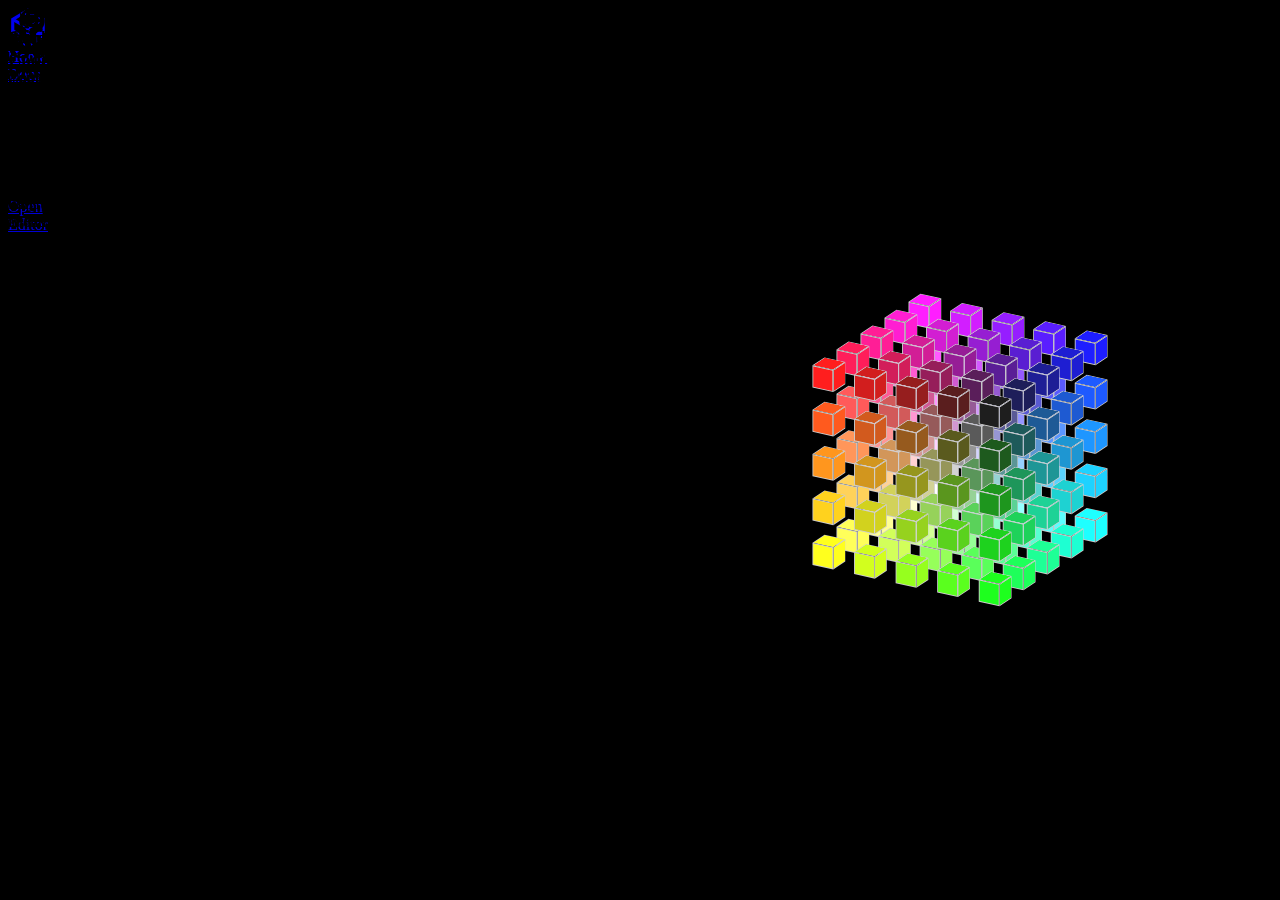
==== Compiler-master/index.html @ 3abfb5e3 "++" ====
<!DOCTYPE html>
<html lang="en">

<head>
    <meta charset="UTF-8">
    <meta name="viewport" content="width=device-width, initial-scale=1.0">
    <meta http-equiv="X-UA-Compatible" content="ie=edge">
    <title>Code Online</title>
    <link rel="stylesheet" href="css/style_hexagon.css">
    <link rel="stylesheet" href="/css/style_navbar.css">
    <link rel="stylesheet" href="/css/style_footer.css">
    <link rel="stylesheet" href="/css/style_data.css">
    <link rel="stylesheet" href="/css/style_article.css">
    <style>
        body {
            background-color: black;

        }
    </style>
</head>

<body>

        <div id="gatsby" class="navbar">
                <div style="outline: none" tabindex="-1" role="group" class="w-100">
                    <div>
                        <div class="Maxwidth_Container">
                            <div class="Maxwidth_InnerContainer">
                                <div class="Navigation_Container">
                                    <div class="Navigation_Left">
                                        <a href="/">
                                            <svg aria-label="CodeSandbox" role="presentation" x="0px" y="0px"
                                                class="Navigation_Logo mt-0 mr-4" width="40px" height="40px"
                                                viewBox="0 0 1024 1024" style="vertical-align:middle">
                                                <g id="Layer_1">
                                                    <polyline fill="currentColor"
                                                        points="719.001,851 719.001,639.848 902,533.802 902,745.267 719.001,851">
                                                    </polyline>
                                                    <polyline fill="currentColor"
                                                        points="302.082,643.438 122.167,539.135 122.167,747.741 302.082,852.573 302.082,643.438">
                                                    </polyline>
                                                    <polyline fill="currentColor"
                                                        points="511.982,275.795 694.939,169.633 512.06,63 328.436,169.987 511.982,275.795">
                                                    </polyline>
                                                </g>
                                                <g id="Layer_2">
                                                    <polyline fill="none" stroke="currentColor" stroke-width="80"
                                                        stroke-miterlimit="10" points="899,287.833 509,513 509,963"></polyline>
                                                    <line fill="none" stroke="currentColor" stroke-width="80"
                                                        stroke-miterlimit="10" x1="122.167" y1="289" x2="511.5" y2="513"></line>
                                                    <polygon fill="none" stroke="currentColor" stroke-width="80"
                                                        stroke-miterlimit="10"
                                                        points="121,739.083 510.917,963.042 901,738.333 901,288 511,62 121,289">
                                                    </polygon>
                                                </g>
                                            </svg>
                                        </a>
                                        <a class="Navigation_Item" href="/">Home</a>
                                        <a class="Navigation_Item px-4" href="/docs">Docs</a>
                                       
                                </div>
                                </div>
                            </div>
                        </div>
                    </div>
                </div>
                
            </div>

    <div class="Relative_screen" style="position: relative;">
        <div class="Fullscreen">
            <div class="Animation_Container">
                <div class="Title_Container">
                    <h1 class="Title_heading">
                        <div class="Title_Secondary">Code</div>
                        <div class="Title_Primary">Online</div>
                    </h1>
                    <h2 class="Sub_heading"> The online code editor for
                        <div class="slidingVertical">
                            <span>Java</span>
                            <span>Python</span>
                            <span>C++</span>
                            <span>C</span>
                            <span>Node.js</span>
                        </div>
                    </h2>
                    <div class="Rolling_Text" style="display: inline-block; position: relative;">
                        <div style="position:absolute; left:0px; opacity: 0.9; ">
                            <div class="Title_Buttons">
                                <a href="/editor" class="Editor_button" style="width:220px">Open Editor</a>
                            </div>
                        </div>
                    </div>
                </div>
            </div>
        </div>
    </div>


    <div class="assembly">
        <div class="rotor">
            <div class="cube">
                <div class="cube__face"></div>
                <div class="cube__face"></div>
                <div class="cube__face"></div>
                <div class="cube__face"></div>
                <div class="cube__face"></div>
                <div class="cube__face"></div>
            </div>
            <div class="cube">
                <div class="cube__face"></div>
                <div class="cube__face"></div>
                <div class="cube__face"></div>
                <div class="cube__face"></div>
                <div class="cube__face"></div>
                <div class="cube__face"></div>
            </div>
            <div class="cube">
                <div class="cube__face"></div>
                <div class="cube__face"></div>
                <div class="cube__face"></div>
                <div class="cube__face"></div>
                <div class="cube__face"></div>
                <div class="cube__face"></div>
            </div>
            <div class="cube">
                <div class="cube__face"></div>
                <div class="cube__face"></div>
                <div class="cube__face"></div>
                <div class="cube__face"></div>
                <div class="cube__face"></div>
                <div class="cube__face"></div>
            </div>
            <div class="cube">
                <div class="cube__face"></div>
                <div class="cube__face"></div>
                <div class="cube__face"></div>
                <div class="cube__face"></div>
                <div class="cube__face"></div>
                <div class="cube__face"></div>
            </div>
            <div class="cube">
                <div class="cube__face"></div>
                <div class="cube__face"></div>
                <div class="cube__face"></div>
                <div class="cube__face"></div>
                <div class="cube__face"></div>
                <div class="cube__face"></div>
            </div>
            <div class="cube">
                <div class="cube__face"></div>
                <div class="cube__face"></div>
                <div class="cube__face"></div>
                <div class="cube__face"></div>
                <div class="cube__face"></div>
                <div class="cube__face"></div>
            </div>
            <div class="cube">
                <div class="cube__face"></div>
                <div class="cube__face"></div>
                <div class="cube__face"></div>
                <div class="cube__face"></div>
                <div class="cube__face"></div>
                <div class="cube__face"></div>
            </div>
            <div class="cube">
                <div class="cube__face"></div>
                <div class="cube__face"></div>
                <div class="cube__face"></div>
                <div class="cube__face"></div>
                <div class="cube__face"></div>
                <div class="cube__face"></div>
            </div>
            <div class="cube">
                <div class="cube__face"></div>
                <div class="cube__face"></div>
                <div class="cube__face"></div>
                <div class="cube__face"></div>
                <div class="cube__face"></div>
                <div class="cube__face"></div>
            </div>
            <div class="cube">
                <div class="cube__face"></div>
                <div class="cube__face"></div>
                <div class="cube__face"></div>
                <div class="cube__face"></div>
                <div class="cube__face"></div>
                <div class="cube__face"></div>
            </div>
            <div class="cube">
                <div class="cube__face"></div>
                <div class="cube__face"></div>
                <div class="cube__face"></div>
                <div class="cube__face"></div>
                <div class="cube__face"></div>
                <div class="cube__face"></div>
            </div>
            <div class="cube">
                <div class="cube__face"></div>
                <div class="cube__face"></div>
                <div class="cube__face"></div>
                <div class="cube__face"></div>
                <div class="cube__face"></div>
                <div class="cube__face"></div>
            </div>
            <div class="cube">
                <div class="cube__face"></div>
                <div class="cube__face"></div>
                <div class="cube__face"></div>
                <div class="cube__face"></div>
                <div class="cube__face"></div>
                <div class="cube__face"></div>
            </div>
            <div class="cube">
                <div class="cube__face"></div>
                <div class="cube__face"></div>
                <div class="cube__face"></div>
                <div class="cube__face"></div>
                <div class="cube__face"></div>
                <div class="cube__face"></div>
            </div>
            <div class="cube">
                <div class="cube__face"></div>
                <div class="cube__face"></div>
                <div class="cube__face"></div>
                <div class="cube__face"></div>
                <div class="cube__face"></div>
                <div class="cube__face"></div>
            </div>
            <div class="cube">
                <div class="cube__face"></div>
                <div class="cube__face"></div>
                <div class="cube__face"></div>
                <div class="cube__face"></div>
                <div class="cube__face"></div>
                <div class="cube__face"></div>
            </div>
            <div class="cube">
                <div class="cube__face"></div>
                <div class="cube__face"></div>
                <div class="cube__face"></div>
                <div class="cube__face"></div>
                <div class="cube__face"></div>
                <div class="cube__face"></div>
            </div>
            <div class="cube">
                <div class="cube__face"></div>
                <div class="cube__face"></div>
                <div class="cube__face"></div>
                <div class="cube__face"></div>
                <div class="cube__face"></div>
                <div class="cube__face"></div>
            </div>
            <div class="cube">
                <div class="cube__face"></div>
                <div class="cube__face"></div>
                <div class="cube__face"></div>
                <div class="cube__face"></div>
                <div class="cube__face"></div>
                <div class="cube__face"></div>
            </div>
            <div class="cube">
                <div class="cube__face"></div>
                <div class="cube__face"></div>
                <div class="cube__face"></div>
                <div class="cube__face"></div>
                <div class="cube__face"></div>
                <div class="cube__face"></div>
            </div>
            <div class="cube">
                <div class="cube__face"></div>
                <div class="cube__face"></div>
                <div class="cube__face"></div>
                <div class="cube__face"></div>
                <div class="cube__face"></div>
                <div class="cube__face"></div>
            </div>
            <div class="cube">
                <div class="cube__face"></div>
                <div class="cube__face"></div>
                <div class="cube__face"></div>
                <div class="cube__face"></div>
                <div class="cube__face"></div>
                <div class="cube__face"></div>
            </div>
            <div class="cube">
                <div class="cube__face"></div>
                <div class="cube__face"></div>
                <div class="cube__face"></div>
                <div class="cube__face"></div>
                <div class="cube__face"></div>
                <div class="cube__face"></div>
            </div>
            <div class="cube">
                <div class="cube__face"></div>
                <div class="cube__face"></div>
                <div class="cube__face"></div>
                <div class="cube__face"></div>
                <div class="cube__face"></div>
                <div class="cube__face"></div>
            </div>
            <div class="cube">
                <div class="cube__face"></div>
                <div class="cube__face"></div>
                <div class="cube__face"></div>
                <div class="cube__face"></div>
                <div class="cube__face"></div>
                <div class="cube__face"></div>
            </div>
            <div class="cube">
                <div class="cube__face"></div>
                <div class="cube__face"></div>
                <div class="cube__face"></div>
                <div class="cube__face"></div>
                <div class="cube__face"></div>
                <div class="cube__face"></div>
            </div>
            <div class="cube">
                <div class="cube__face"></div>
                <div class="cube__face"></div>
                <div class="cube__face"></div>
                <div class="cube__face"></div>
                <div class="cube__face"></div>
                <div class="cube__face"></div>
            </div>
            <div class="cube">
                <div class="cube__face"></div>
                <div class="cube__face"></div>
                <div class="cube__face"></div>
                <div class="cube__face"></div>
                <div class="cube__face"></div>
                <div class="cube__face"></div>
            </div>
            <div class="cube">
                <div class="cube__face"></div>
                <div class="cube__face"></div>
                <div class="cube__face"></div>
                <div class="cube__face"></div>
                <div class="cube__face"></div>
                <div class="cube__face"></div>
            </div>
            <div class="cube">
                <div class="cube__face"></div>
                <div class="cube__face"></div>
                <div class="cube__face"></div>
                <div class="cube__face"></div>
                <div class="cube__face"></div>
                <div class="cube__face"></div>
            </div>
            <div class="cube">
                <div class="cube__face"></div>
                <div class="cube__face"></div>
                <div class="cube__face"></div>
                <div class="cube__face"></div>
                <div class="cube__face"></div>
                <div class="cube__face"></div>
            </div>
            <div class="cube">
                <div class="cube__face"></div>
                <div class="cube__face"></div>
                <div class="cube__face"></div>
                <div class="cube__face"></div>
                <div class="cube__face"></div>
                <div class="cube__face"></div>
            </div>
            <div class="cube">
                <div class="cube__face"></div>
                <div class="cube__face"></div>
                <div class="cube__face"></div>
                <div class="cube__face"></div>
                <div class="cube__face"></div>
                <div class="cube__face"></div>
            </div>
            <div class="cube">
                <div class="cube__face"></div>
                <div class="cube__face"></div>
                <div class="cube__face"></div>
                <div class="cube__face"></div>
                <div class="cube__face"></div>
                <div class="cube__face"></div>
            </div>
            <div class="cube">
                <div class="cube__face"></div>
                <div class="cube__face"></div>
                <div class="cube__face"></div>
                <div class="cube__face"></div>
                <div class="cube__face"></div>
                <div class="cube__face"></div>
            </div>
            <div class="cube">
                <div class="cube__face"></div>
                <div class="cube__face"></div>
                <div class="cube__face"></div>
                <div class="cube__face"></div>
                <div class="cube__face"></div>
                <div class="cube__face"></div>
            </div>
            <div class="cube">
                <div class="cube__face"></div>
                <div class="cube__face"></div>
                <div class="cube__face"></div>
                <div class="cube__face"></div>
                <div class="cube__face"></div>
                <div class="cube__face"></div>
            </div>
            <div class="cube">
                <div class="cube__face"></div>
                <div class="cube__face"></div>
                <div class="cube__face"></div>
                <div class="cube__face"></div>
                <div class="cube__face"></div>
                <div class="cube__face"></div>
            </div>
            <div class="cube">
                <div class="cube__face"></div>
                <div class="cube__face"></div>
                <div class="cube__face"></div>
                <div class="cube__face"></div>
                <div class="cube__face"></div>
                <div class="cube__face"></div>
            </div>
            <div class="cube">
                <div class="cube__face"></div>
                <div class="cube__face"></div>
                <div class="cube__face"></div>
                <div class="cube__face"></div>
                <div class="cube__face"></div>
                <div class="cube__face"></div>
            </div>
            <div class="cube">
                <div class="cube__face"></div>
                <div class="cube__face"></div>
                <div class="cube__face"></div>
                <div class="cube__face"></div>
                <div class="cube__face"></div>
                <div class="cube__face"></div>
            </div>
            <div class="cube">
                <div class="cube__face"></div>
                <div class="cube__face"></div>
                <div class="cube__face"></div>
                <div class="cube__face"></div>
                <div class="cube__face"></div>
                <div class="cube__face"></div>
            </div>
            <div class="cube">
                <div class="cube__face"></div>
                <div class="cube__face"></div>
                <div class="cube__face"></div>
                <div class="cube__face"></div>
                <div class="cube__face"></div>
                <div class="cube__face"></div>
            </div>
            <div class="cube">
                <div class="cube__face"></div>
                <div class="cube__face"></div>
                <div class="cube__face"></div>
                <div class="cube__face"></div>
                <div class="cube__face"></div>
                <div class="cube__face"></div>
            </div>
            <div class="cube">
                <div class="cube__face"></div>
                <div class="cube__face"></div>
                <div class="cube__face"></div>
                <div class="cube__face"></div>
                <div class="cube__face"></div>
                <div class="cube__face"></div>
            </div>
            <div class="cube">
                <div class="cube__face"></div>
                <div class="cube__face"></div>
                <div class="cube__face"></div>
                <div class="cube__face"></div>
                <div class="cube__face"></div>
                <div class="cube__face"></div>
            </div>
            <div class="cube">
                <div class="cube__face"></div>
                <div class="cube__face"></div>
                <div class="cube__face"></div>
                <div class="cube__face"></div>
                <div class="cube__face"></div>
                <div class="cube__face"></div>
            </div>
            <div class="cube">
                <div class="cube__face"></div>
                <div class="cube__face"></div>
                <div class="cube__face"></div>
                <div class="cube__face"></div>
                <div class="cube__face"></div>
                <div class="cube__face"></div>
            </div>
            <div class="cube">
                <div class="cube__face"></div>
                <div class="cube__face"></div>
                <div class="cube__face"></div>
                <div class="cube__face"></div>
                <div class="cube__face"></div>
                <div class="cube__face"></div>
            </div>
            <div class="cube">
                <div class="cube__face"></div>
                <div class="cube__face"></div>
                <div class="cube__face"></div>
                <div class="cube__face"></div>
                <div class="cube__face"></div>
                <div class="cube__face"></div>
            </div>
            <div class="cube">
                <div class="cube__face"></div>
                <div class="cube__face"></div>
                <div class="cube__face"></div>
                <div class="cube__face"></div>
                <div class="cube__face"></div>
                <div class="cube__face"></div>
            </div>
            <div class="cube">
                <div class="cube__face"></div>
                <div class="cube__face"></div>
                <div class="cube__face"></div>
                <div class="cube__face"></div>
                <div class="cube__face"></div>
                <div class="cube__face"></div>
            </div>
            <div class="cube">
                <div class="cube__face"></div>
                <div class="cube__face"></div>
                <div class="cube__face"></div>
                <div class="cube__face"></div>
                <div class="cube__face"></div>
                <div class="cube__face"></div>
            </div>
            <div class="cube">
                <div class="cube__face"></div>
                <div class="cube__face"></div>
                <div class="cube__face"></div>
                <div class="cube__face"></div>
                <div class="cube__face"></div>
                <div class="cube__face"></div>
            </div>
            <div class="cube">
                <div class="cube__face"></div>
                <div class="cube__face"></div>
                <div class="cube__face"></div>
                <div class="cube__face"></div>
                <div class="cube__face"></div>
                <div class="cube__face"></div>
            </div>
            <div class="cube">
                <div class="cube__face"></div>
                <div class="cube__face"></div>
                <div class="cube__face"></div>
                <div class="cube__face"></div>
                <div class="cube__face"></div>
                <div class="cube__face"></div>
            </div>
            <div class="cube">
                <div class="cube__face"></div>
                <div class="cube__face"></div>
                <div class="cube__face"></div>
                <div class="cube__face"></div>
                <div class="cube__face"></div>
                <div class="cube__face"></div>
            </div>
            <div class="cube">
                <div class="cube__face"></div>
                <div class="cube__face"></div>
                <div class="cube__face"></div>
                <div class="cube__face"></div>
                <div class="cube__face"></div>
                <div class="cube__face"></div>
            </div>
            <div class="cube">
                <div class="cube__face"></div>
                <div class="cube__face"></div>
                <div class="cube__face"></div>
                <div class="cube__face"></div>
                <div class="cube__face"></div>
                <div class="cube__face"></div>
            </div>
            <div class="cube">
                <div class="cube__face"></div>
                <div class="cube__face"></div>
                <div class="cube__face"></div>
                <div class="cube__face"></div>
                <div class="cube__face"></div>
                <div class="cube__face"></div>
            </div>
            <div class="cube">
                <div class="cube__face"></div>
                <div class="cube__face"></div>
                <div class="cube__face"></div>
                <div class="cube__face"></div>
                <div class="cube__face"></div>
                <div class="cube__face"></div>
            </div>
            <div class="cube">
                <div class="cube__face"></div>
                <div class="cube__face"></div>
                <div class="cube__face"></div>
                <div class="cube__face"></div>
                <div class="cube__face"></div>
                <div class="cube__face"></div>
            </div>
            <div class="cube">
                <div class="cube__face"></div>
                <div class="cube__face"></div>
                <div class="cube__face"></div>
                <div class="cube__face"></div>
                <div class="cube__face"></div>
                <div class="cube__face"></div>
            </div>
            <div class="cube">
                <div class="cube__face"></div>
                <div class="cube__face"></div>
                <div class="cube__face"></div>
                <div class="cube__face"></div>
                <div class="cube__face"></div>
                <div class="cube__face"></div>
            </div>
            <div class="cube">
                <div class="cube__face"></div>
                <div class="cube__face"></div>
                <div class="cube__face"></div>
                <div class="cube__face"></div>
                <div class="cube__face"></div>
                <div class="cube__face"></div>
            </div>
            <div class="cube">
                <div class="cube__face"></div>
                <div class="cube__face"></div>
                <div class="cube__face"></div>
                <div class="cube__face"></div>
                <div class="cube__face"></div>
                <div class="cube__face"></div>
            </div>
            <div class="cube">
                <div class="cube__face"></div>
                <div class="cube__face"></div>
                <div class="cube__face"></div>
                <div class="cube__face"></div>
                <div class="cube__face"></div>
                <div class="cube__face"></div>
            </div>
            <div class="cube">
                <div class="cube__face"></div>
                <div class="cube__face"></div>
                <div class="cube__face"></div>
                <div class="cube__face"></div>
                <div class="cube__face"></div>
                <div class="cube__face"></div>
            </div>
            <div class="cube">
                <div class="cube__face"></div>
                <div class="cube__face"></div>
                <div class="cube__face"></div>
                <div class="cube__face"></div>
                <div class="cube__face"></div>
                <div class="cube__face"></div>
            </div>
            <div class="cube">
                <div class="cube__face"></div>
                <div class="cube__face"></div>
                <div class="cube__face"></div>
                <div class="cube__face"></div>
                <div class="cube__face"></div>
                <div class="cube__face"></div>
            </div>
            <div class="cube">
                <div class="cube__face"></div>
                <div class="cube__face"></div>
                <div class="cube__face"></div>
                <div class="cube__face"></div>
                <div class="cube__face"></div>
                <div class="cube__face"></div>
            </div>
            <div class="cube">
                <div class="cube__face"></div>
                <div class="cube__face"></div>
                <div class="cube__face"></div>
                <div class="cube__face"></div>
                <div class="cube__face"></div>
                <div class="cube__face"></div>
            </div>
            <div class="cube">
                <div class="cube__face"></div>
                <div class="cube__face"></div>
                <div class="cube__face"></div>
                <div class="cube__face"></div>
                <div class="cube__face"></div>
                <div class="cube__face"></div>
            </div>
            <div class="cube">
                <div class="cube__face"></div>
                <div class="cube__face"></div>
                <div class="cube__face"></div>
                <div class="cube__face"></div>
                <div class="cube__face"></div>
                <div class="cube__face"></div>
            </div>
            <div class="cube">
                <div class="cube__face"></div>
                <div class="cube__face"></div>
                <div class="cube__face"></div>
                <div class="cube__face"></div>
                <div class="cube__face"></div>
                <div class="cube__face"></div>
            </div>
            <div class="cube">
                <div class="cube__face"></div>
                <div class="cube__face"></div>
                <div class="cube__face"></div>
                <div class="cube__face"></div>
                <div class="cube__face"></div>
                <div class="cube__face"></div>
            </div>
            <div class="cube">
                <div class="cube__face"></div>
                <div class="cube__face"></div>
                <div class="cube__face"></div>
                <div class="cube__face"></div>
                <div class="cube__face"></div>
                <div class="cube__face"></div>
            </div>
            <div class="cube">
                <div class="cube__face"></div>
                <div class="cube__face"></div>
                <div class="cube__face"></div>
                <div class="cube__face"></div>
                <div class="cube__face"></div>
                <div class="cube__face"></div>
            </div>
            <div class="cube">
                <div class="cube__face"></div>
                <div class="cube__face"></div>
                <div class="cube__face"></div>
                <div class="cube__face"></div>
                <div class="cube__face"></div>
                <div class="cube__face"></div>
            </div>
            <div class="cube">
                <div class="cube__face"></div>
                <div class="cube__face"></div>
                <div class="cube__face"></div>
                <div class="cube__face"></div>
                <div class="cube__face"></div>
                <div class="cube__face"></div>
            </div>
            <div class="cube">
                <div class="cube__face"></div>
                <div class="cube__face"></div>
                <div class="cube__face"></div>
                <div class="cube__face"></div>
                <div class="cube__face"></div>
                <div class="cube__face"></div>
            </div>
            <div class="cube">
                <div class="cube__face"></div>
                <div class="cube__face"></div>
                <div class="cube__face"></div>
                <div class="cube__face"></div>
                <div class="cube__face"></div>
                <div class="cube__face"></div>
            </div>
            <div class="cube">
                <div class="cube__face"></div>
                <div class="cube__face"></div>
                <div class="cube__face"></div>
                <div class="cube__face"></div>
                <div class="cube__face"></div>
                <div class="cube__face"></div>
            </div>
            <div class="cube">
                <div class="cube__face"></div>
                <div class="cube__face"></div>
                <div class="cube__face"></div>
                <div class="cube__face"></div>
                <div class="cube__face"></div>
                <div class="cube__face"></div>
            </div>
            <div class="cube">
                <div class="cube__face"></div>
                <div class="cube__face"></div>
                <div class="cube__face"></div>
                <div class="cube__face"></div>
                <div class="cube__face"></div>
                <div class="cube__face"></div>
            </div>
            <div class="cube">
                <div class="cube__face"></div>
                <div class="cube__face"></div>
                <div class="cube__face"></div>
                <div class="cube__face"></div>
                <div class="cube__face"></div>
                <div class="cube__face"></div>
            </div>
            <div class="cube">
                <div class="cube__face"></div>
                <div class="cube__face"></div>
                <div class="cube__face"></div>
                <div class="cube__face"></div>
                <div class="cube__face"></div>
                <div class="cube__face"></div>
            </div>
            <div class="cube">
                <div class="cube__face"></div>
                <div class="cube__face"></div>
                <div class="cube__face"></div>
                <div class="cube__face"></div>
                <div class="cube__face"></div>
                <div class="cube__face"></div>
            </div>
            <div class="cube">
                <div class="cube__face"></div>
                <div class="cube__face"></div>
                <div class="cube__face"></div>
                <div class="cube__face"></div>
                <div class="cube__face"></div>
                <div class="cube__face"></div>
            </div>
            <div class="cube">
                <div class="cube__face"></div>
                <div class="cube__face"></div>
                <div class="cube__face"></div>
                <div class="cube__face"></div>
                <div class="cube__face"></div>
                <div class="cube__face"></div>
            </div>
            <div class="cube">
                <div class="cube__face"></div>
                <div class="cube__face"></div>
                <div class="cube__face"></div>
                <div class="cube__face"></div>
                <div class="cube__face"></div>
                <div class="cube__face"></div>
            </div>
            <div class="cube">
                <div class="cube__face"></div>
                <div class="cube__face"></div>
                <div class="cube__face"></div>
                <div class="cube__face"></div>
                <div class="cube__face"></div>
                <div class="cube__face"></div>
            </div>
            <div class="cube">
                <div class="cube__face"></div>
                <div class="cube__face"></div>
                <div class="cube__face"></div>
                <div class="cube__face"></div>
                <div class="cube__face"></div>
                <div class="cube__face"></div>
            </div>
            <div class="cube">
                <div class="cube__face"></div>
                <div class="cube__face"></div>
                <div class="cube__face"></div>
                <div class="cube__face"></div>
                <div class="cube__face"></div>
                <div class="cube__face"></div>
            </div>
            <div class="cube">
                <div class="cube__face"></div>
                <div class="cube__face"></div>
                <div class="cube__face"></div>
                <div class="cube__face"></div>
                <div class="cube__face"></div>
                <div class="cube__face"></div>
            </div>
            <div class="cube">
                <div class="cube__face"></div>
                <div class="cube__face"></div>
                <div class="cube__face"></div>
                <div class="cube__face"></div>
                <div class="cube__face"></div>
                <div class="cube__face"></div>
            </div>
            <div class="cube">
                <div class="cube__face"></div>
                <div class="cube__face"></div>
                <div class="cube__face"></div>
                <div class="cube__face"></div>
                <div class="cube__face"></div>
                <div class="cube__face"></div>
            </div>
            <div class="cube">
                <div class="cube__face"></div>
                <div class="cube__face"></div>
                <div class="cube__face"></div>
                <div class="cube__face"></div>
                <div class="cube__face"></div>
                <div class="cube__face"></div>
            </div>
            <div class="cube">
                <div class="cube__face"></div>
                <div class="cube__face"></div>
                <div class="cube__face"></div>
                <div class="cube__face"></div>
                <div class="cube__face"></div>
                <div class="cube__face"></div>
            </div>
            <div class="cube">
                <div class="cube__face"></div>
                <div class="cube__face"></div>
                <div class="cube__face"></div>
                <div class="cube__face"></div>
                <div class="cube__face"></div>
                <div class="cube__face"></div>
            </div>
            <div class="cube">
                <div class="cube__face"></div>
                <div class="cube__face"></div>
                <div class="cube__face"></div>
                <div class="cube__face"></div>
                <div class="cube__face"></div>
                <div class="cube__face"></div>
            </div>
            <div class="cube">
                <div class="cube__face"></div>
                <div class="cube__face"></div>
                <div class="cube__face"></div>
                <div class="cube__face"></div>
                <div class="cube__face"></div>
                <div class="cube__face"></div>
            </div>
            <div class="cube">
                <div class="cube__face"></div>
                <div class="cube__face"></div>
                <div class="cube__face"></div>
                <div class="cube__face"></div>
                <div class="cube__face"></div>
                <div class="cube__face"></div>
            </div>
            <div class="cube">
                <div class="cube__face"></div>
                <div class="cube__face"></div>
                <div class="cube__face"></div>
                <div class="cube__face"></div>
                <div class="cube__face"></div>
                <div class="cube__face"></div>
            </div>
            <div class="cube">
                <div class="cube__face"></div>
                <div class="cube__face"></div>
                <div class="cube__face"></div>
                <div class="cube__face"></div>
                <div class="cube__face"></div>
                <div class="cube__face"></div>
            </div>
            <div class="cube">
                <div class="cube__face"></div>
                <div class="cube__face"></div>
                <div class="cube__face"></div>
                <div class="cube__face"></div>
                <div class="cube__face"></div>
                <div class="cube__face"></div>
            </div>
            <div class="cube">
                <div class="cube__face"></div>
                <div class="cube__face"></div>
                <div class="cube__face"></div>
                <div class="cube__face"></div>
                <div class="cube__face"></div>
                <div class="cube__face"></div>
            </div>
            <div class="cube">
                <div class="cube__face"></div>
                <div class="cube__face"></div>
                <div class="cube__face"></div>
                <div class="cube__face"></div>
                <div class="cube__face"></div>
                <div class="cube__face"></div>
            </div>
            <div class="cube">
                <div class="cube__face"></div>
                <div class="cube__face"></div>
                <div class="cube__face"></div>
                <div class="cube__face"></div>
                <div class="cube__face"></div>
                <div class="cube__face"></div>
            </div>
            <div class="cube">
                <div class="cube__face"></div>
                <div class="cube__face"></div>
                <div class="cube__face"></div>
                <div class="cube__face"></div>
                <div class="cube__face"></div>
                <div class="cube__face"></div>
            </div>
            <div class="cube">
                <div class="cube__face"></div>
                <div class="cube__face"></div>
                <div class="cube__face"></div>
                <div class="cube__face"></div>
                <div class="cube__face"></div>
                <div class="cube__face"></div>
            </div>
            <div class="cube">
                <div class="cube__face"></div>
                <div class="cube__face"></div>
                <div class="cube__face"></div>
                <div class="cube__face"></div>
                <div class="cube__face"></div>
                <div class="cube__face"></div>
            </div>
            <div class="cube">
                <div class="cube__face"></div>
                <div class="cube__face"></div>
                <div class="cube__face"></div>
                <div class="cube__face"></div>
                <div class="cube__face"></div>
                <div class="cube__face"></div>
            </div>
            <div class="cube">
                <div class="cube__face"></div>
                <div class="cube__face"></div>
                <div class="cube__face"></div>
                <div class="cube__face"></div>
                <div class="cube__face"></div>
                <div class="cube__face"></div>
            </div>
            <div class="cube">
                <div class="cube__face"></div>
                <div class="cube__face"></div>
                <div class="cube__face"></div>
                <div class="cube__face"></div>
                <div class="cube__face"></div>
                <div class="cube__face"></div>
            </div>
            <div class="cube">
                <div class="cube__face"></div>
                <div class="cube__face"></div>
                <div class="cube__face"></div>
                <div class="cube__face"></div>
                <div class="cube__face"></div>
                <div class="cube__face"></div>
            </div>
            <div class="cube">
                <div class="cube__face"></div>
                <div class="cube__face"></div>
                <div class="cube__face"></div>
                <div class="cube__face"></div>
                <div class="cube__face"></div>
                <div class="cube__face"></div>
            </div>
            <div class="cube">
                <div class="cube__face"></div>
                <div class="cube__face"></div>
                <div class="cube__face"></div>
                <div class="cube__face"></div>
                <div class="cube__face"></div>
                <div class="cube__face"></div>
            </div>
            <div class="cube">
                <div class="cube__face"></div>
                <div class="cube__face"></div>
                <div class="cube__face"></div>
                <div class="cube__face"></div>
                <div class="cube__face"></div>
                <div class="cube__face"></div>
            </div>
            <div class="cube">
                <div class="cube__face"></div>
                <div class="cube__face"></div>
                <div class="cube__face"></div>
                <div class="cube__face"></div>
                <div class="cube__face"></div>
                <div class="cube__face"></div>
            </div>
            <div class="cube">
                <div class="cube__face"></div>
                <div class="cube__face"></div>
                <div class="cube__face"></div>
                <div class="cube__face"></div>
                <div class="cube__face"></div>
                <div class="cube__face"></div>
            </div>
            <div class="cube">
                <div class="cube__face"></div>
                <div class="cube__face"></div>
                <div class="cube__face"></div>
                <div class="cube__face"></div>
                <div class="cube__face"></div>
                <div class="cube__face"></div>
            </div>
            <div class="cube">
                <div class="cube__face"></div>
                <div class="cube__face"></div>
                <div class="cube__face"></div>
                <div class="cube__face"></div>
                <div class="cube__face"></div>
                <div class="cube__face"></div>
            </div>
            <div class="cube">
                <div class="cube__face"></div>
                <div class="cube__face"></div>
                <div class="cube__face"></div>
                <div class="cube__face"></div>
                <div class="cube__face"></div>
                <div class="cube__face"></div>
            </div>
        </div>
    </div>

    <!-- /******************************** article page ***********************************/ -->
    <div class="container">
        <h2 class="centered_heading">Be productive, Anywhere</h2>
        <p class="centered_subheading">CodeOnline is an online editor that helps you to create your code in various
            programming languages.</p>
    </div>

    <div class="cycle_feature">
        <div class="cycle_feature_steps">
            <section class="step_container">
                <div class="Icon_Container">
                    <svg fill="currentColor" preserveAspectRatio="xMidYMid meet" height="1.6em" width="3em"
                        viewBox="0 0 40 40" style="vertical-align:middle">
                        <g>
                            <path
                                d="m20 0c-11 0-20 9-20 20 0 8.8 5.7 16.3 13.7 19 1 0.2 1.3-0.5 1.3-1 0-0.5 0-2 0-3.7-5.5 1.2-6.7-2.4-6.7-2.4-0.9-2.3-2.2-2.9-2.2-2.9-1.9-1.2 0.1-1.2 0.1-1.2 2 0.1 3.1 2.1 3.1 2.1 1.7 3 4.6 2.1 5.8 1.6 0.2-1.3 0.7-2.2 1.3-2.7-4.5-0.5-9.2-2.2-9.2-9.8 0-2.2 0.8-4 2.1-5.4-0.2-0.5-0.9-2.6 0.2-5.3 0 0 1.7-0.5 5.5 2 1.6-0.4 3.3-0.6 5-0.6 1.7 0 3.4 0.2 5 0.7 3.8-2.6 5.5-2.1 5.5-2.1 1.1 2.8 0.4 4.8 0.2 5.3 1.3 1.4 2.1 3.2 2.1 5.4 0 7.6-4.7 9.3-9.2 9.8 0.7 0.6 1.4 1.9 1.4 3.7 0 2.7 0 4.9 0 5.5 0 0.6 0.3 1.2 1.3 1 8-2.7 13.7-10.2 13.7-19 0-11-9-20-20-20z">
                            </path>
                        </g>
                    </svg>
                </div>
                <div class="step_text">
                    <h4 class="step_title">Project</h4>
                    <p class="step_description">
                        You can modify this project as per your wish by downloading project from GitHub.
                    </p>
                </div>
            </section>
            <section class="step_container">
                <div class="Icon_Container">
                    <svg fill="currentColor" preserveAspectRatio="xMidYMid meet" height="1.5em" width="3em"
                        viewBox="0 0 40 40" style="vertical-align:middle">
                        <g>
                            <path
                                d="m11.2 18.2c0.7 0.6 3.2 3.3 3.2 3.3l1.4-1.5-2.2-2.2 4.2-4.5s-1.9-1.9-1.1-1.1c0.8-3 0.1-6.3-2.1-8.6-2.3-2.4-5.4-3.1-8.3-2.3l4.8 5-1.2 4.9-4.8 1.3-4.8-5c-0.8 2.9 0 6.2 2.2 8.5 2.4 2.4 5.7 3.2 8.7 2.2z m16.1 4.8l-5.8 5.8 9.6 9.9c0.8 0.8 1.8 1.2 2.8 1.2 1 0 2.1-0.4 2.9-1.2 1.5-1.6 1.5-4.2 0-5.9l-9.5-9.8z m12.7-16.7l-6.1-6.3-18.1 18.6 2.2 2.3-10.8 11.2-2.4 1.3-3.5 5.7 0.9 0.9 5.5-3.6 1.3-2.6 10.8-11.1 2.2 2.3 18-18.7z">
                            </path>
                        </g>
                    </svg>
                </div>
                <div class="step_text">
                    <h4 class="step_title">Build</h4>
                    <p class="step_description">
                        Open the editor and start building that long awaited feature!
                    </p>
                </div>
            </section>
            <section class="step_container">
            <div class="Icon_Container">
                <svg fill="currentColor" preserveAspectRatio="xMidYMid meet" height="1.6em" width="3em" viewBox="0 0 40 40" style="vertical-align:middle">
                  <g><path d="m29.6 17.5c-1.1-4.3-4.9-7.5-9.6-7.5-4.7 0-8.5 3.2-9.6 7.5h-7.9v5h7.9c1.1 4.3 4.9 7.5 9.6 7.5 4.7 0 8.5-3.2 9.6-7.5h7.9v-5h-7.9z m-9.6 7.5c-2.8 0-5-2.2-5-5s2.2-5 5-5 5 2.2 5 5-2.2 5-5 5z">
                  </path></g>
                </svg>
            </div>
            <div class="step_text">
              <h4 class="step_title">Commit</h4>
              <p class="step_description">
                  Commit your changes or open a pull request with a user friendly UI.
              </p>
            </div>
          </section>
            <div class="stage">
                <div class="table"></div>
                <div class="pc"></div>
                <div class="cup"></div>
                <div class="cup-cover"></div>
                <div class="clock">
                    <div class="marker-top"></div>
                    <div class="marker-right"></div>
                    <div class="marker-bottom"></div>
                    <div class="marker-left"></div>
                    <div class="pointer-min"></div>
                    <div class="pointer-hour"></div>
                    <div class="pointer"></div>
                </div>
                <div class="guy">
                    <div class="hat">
                        <div class="hat-hair"></div>
                        <div class="hat-close"></div>
                    </div>
                    <div class="hair-left"></div>
                    <div class="hair-middle"></div>
                    <div class="hair-right"></div>
                    <div class="ear-left"></div>
                    <div class="ear-right"></div>
                    <div class="face">
                        <div class="eye"></div>
                        <div class="eye"></div>
                        <div class="nose"></div>
                        <div class="mouth"></div>
                    </div>
                    <div class="neck"></div>
                    <div class="body"></div>
                </div>
                <!-- <div class="book one"></div> -->
                <div class="book two"></div>
                <div class="book three"></div>
            </div>
        </div>
    </div>
    <!-- /**************************** footer ****************************/ -->
    <div class="footer">
        <div id="button"></div>
        <div id="container">
            <div id="cont">
                <div class="footer_center">

                    <h3>Contact us at: CodeOnline@info.com</h3>
                </div>
            </div>
        </div>
    </div>
</body>

</html>
---- Compiler-master/css/style_hexagon.css ----
/**** Keyframes for background color of h1 tag ****/

@keyframes myanimation {
  0%       { background-color: rgb(32,35,40) }
  25%      { background-color: rgb(29,37,37) }
  50%      { background-color: rgb(30,36,40) }
  75%      { background-color: rgba(223, 176, 122, 0.03) }
  100%     { background-color: rgba(221, 0, 49, 0.03) }
}

/**** Keyframes for font-color of div tag ****/

@keyframes Secondary_animation {
   0%       { color: rgb(254,211,61)  }
  25%       { color: rgb(57,168,208)  }
  50%       { color: rgb(221,0,49)    }
  75%       { color: rgb(56,191,85)   }
  100%      { color: rgb(134, 22, 233) }
}

/****** keyframes for words ******/
@-webkit-keyframes topToBottom{
  0% { opacity: 0; }
	5% { opacity: 0; -webkit-transform: translateY(-50px); }
	10% { opacity: 1; -webkit-transform: translateY(0px); }
	25% { opacity: 1; -webkit-transform: translateY(0px); }
	30% { opacity: 0; -webkit-transform: translateY(50px); }
	80% { opacity: 0; }
	100% { opacity: 0; }
}

/********* tech guy animation ************/
@-webkit-keyframes guyMove {
  0% {
    -webkit-transform: translateX(-50%) translateY(45px) translateZ(0);
  }
  15% {
    -webkit-transform: translateX(-50%) translateY(50px) translateZ(0);
  }
  30% {
    -webkit-transform: translateX(-50%) translateY(45px) translateZ(0);
  }
  45% {
    -webkit-transform: translateX(-50%) translateY(50px) translateZ(0);
  }
  60% {
    -webkit-transform: translateX(-50%) translateY(0px) translateZ(0);
  }
  100% {
    -webkit-transform: translateX(-50%) translateY(0px) translateZ(0);
  }
}


@keyframes guyMove {
  0% {
    transform: translateX(-50%) translateY(45px) translateZ(0);
  }
  15% {
    transform: translateX(-50%) translateY(50px) translateZ(0);
  }
  30% {
    transform: translateX(-50%) translateY(45px) translateZ(0);
  }
  45% {
    transform: translateX(-50%) translateY(50px) translateZ(0);
  }
  60% {
    transform: translateX(-50%) translateY(0px) translateZ(0);
  }
  100% {
    transform: translateX(-50%) translateY(0px) translateZ(0);
  }
}

/************* tech guy eye animation **************/
@-webkit-keyframes eyeMove {
  0% {
    -webkit-transform: translateY(16px) translateZ(0);
  }
  15% {
    -webkit-transform: translateY(16px) translateZ(0);
  }
  30% {
    -webkit-transform: translateY(16px) translateZ(0);
  }
  45% {
    -webkit-transform: translateY(16px) translateZ(0);
  }
  60% {
    -webkit-transform: translateY(4px) translateZ(0);
  }
  100% {
    -webkit-transform: translateY(4px) translateZ(0);
  }
}

@keyframes eyeMove {
  0% {
    transform: translateY(16px) translateZ(0);
  }
  15% {
    transform: translateY(16px) translateZ(0);
  }
  30% {
    transform: translateY(16px) translateZ(0);
  }
  45% {
    transform: translateY(16px) translateZ(0);
  }
  60% {
    transform: translateY(4px) translateZ(0);
  }
  100% {
    transform: translateY(4px) translateZ(0);
  }
}

/************************* clock animation *************************/
@-webkit-keyframes min {
  0% {
    -webkit-transform: translateX(-50%) translateY(-50%) rotate(-30deg);
  }
  100% {
    -webkit-transform: translateX(-50%) translateY(-50%) rotate(330deg);
  }
}

@keyframes min {
  0% {
    transform: translateX(-50%) translateY(-50%) rotate(-30deg);
  }
  100% {
    transform: translateX(-50%) translateY(-50%) rotate(330deg);
  }
}


/***************************** 3-D cube animation ***********************************/

@keyframes a1 {
  to {
    transform: translate3d(-9em, -9em, -9em);
  }
}

@keyframes a2 {
  to {
    transform: translate3d(-9em, -9em, -4.5em);
  }
}

@keyframes a3 {
  to {
    transform: translate3d(-9em, -9em, 0em);
  }
}

@keyframes a4 {
  to {
    transform: translate3d(-9em, -9em, 4.5em);
  }
}

@keyframes a5 {
  to {
    transform: translate3d(-9em, -9em, 9em);
  }
}

@keyframes a6 {
  to {
    transform: translate3d(-9em, -4.5em, -9em);
  }
}

@keyframes a7 {
  to {
    transform: translate3d(-9em, -4.5em, -4.5em);
  }
}

@keyframes a8 {
  to {
    transform: translate3d(-9em, -4.5em, 0em);
  }
}

@keyframes a9 {
  to {
    transform: translate3d(-9em, -4.5em, 4.5em);
  }
}

@keyframes a10 {
  to {
    transform: translate3d(-9em, -4.5em, 9em);
  }
}

@keyframes a11 {
  to {
    transform: translate3d(-9em, 0em, -9em);
  }
}

@keyframes a12 {
  to {
    transform: translate3d(-9em, 0em, -4.5em);
  }
}

@keyframes a13 {
  to {
    transform: translate3d(-9em, 0em, 0em);
  }
}
@keyframes a14 {
  to {
    transform: translate3d(-9em, 0em, 4.5em);
  }
}
@keyframes a15 {
  to {
    transform: translate3d(-9em, 0em, 9em);
  }
}
@keyframes a16 {
  to {
    transform: translate3d(-9em, 4.5em, -9em);
  }
}
@keyframes a17 {
  to {
    transform: translate3d(-9em, 4.5em, -4.5em);
  }
}
@keyframes a18 {
  to {
    transform: translate3d(-9em, 4.5em, 0em);
  }
}
@keyframes a19 {
  to {
    transform: translate3d(-9em, 4.5em, 4.5em);
  }
}
@keyframes a20 {
  to {
    transform: translate3d(-9em, 4.5em, 9em);
  }
}
@keyframes a21 {
  to {
    transform: translate3d(-9em, 9em, -9em);
  }
}
@keyframes a22 {
  to {
    transform: translate3d(-9em, 9em, -4.5em);
  }
}
@keyframes a23 {
  to {
    transform: translate3d(-9em, 9em, 0em);
  }
}
@keyframes a24 {
  to {
    transform: translate3d(-9em, 9em, 4.5em);
  }
}
@keyframes a25 {
  to {
    transform: translate3d(-9em, 9em, 9em);
  }
}
@keyframes a26 {
  to {
    transform: translate3d(-4.5em, -9em, -9em);
  }
}
@keyframes a27 {
  to {
    transform: translate3d(-4.5em, -9em, -4.5em);
  }
}
@keyframes a28 {
  to {
    transform: translate3d(-4.5em, -9em, 0em);
  }
}
@keyframes a29 {
  to {
    transform: translate3d(-4.5em, -9em, 4.5em);
  }
}
@keyframes a30 {
  to {
    transform: translate3d(-4.5em, -9em, 9em);
  }
}

@keyframes a31 {
  to {
    transform: translate3d(-4.5em, -4.5em, -9em);
  }
}
@keyframes a32 {
  to {
    transform: translate3d(-4.5em, -4.5em, -4.5em);
  }
}
@keyframes a33 {
  to {
    transform: translate3d(-4.5em, -4.5em, 0em);
  }
}
@keyframes a34 {
  to {
    transform: translate3d(-4.5em, -4.5em, 4.5em);
  }
}
@keyframes a35 {
  to {
    transform: translate3d(-4.5em, -4.5em, 9em);
  }
}
@keyframes a36 {
  to {
    transform: translate3d(-4.5em, 0em, -9em);
  }
}
@keyframes a37 {
  to {
    transform: translate3d(-4.5em, 0em, -4.5em);
  }
}
@keyframes a38 {
  to {
    transform: translate3d(-4.5em, 0em, 0em);
  }
}
@keyframes a39 {
  to {
    transform: translate3d(-4.5em, 0em, 4.5em);
  }
}
@keyframes a40 {
  to {
    transform: translate3d(-4.5em, 0em, 9em);
  }
}
@keyframes a41 {
  to {
    transform: translate3d(-4.5em, 4.5em, -9em);
  }
}
@keyframes a42 {
  to {
    transform: translate3d(-4.5em, 4.5em, -4.5em);
  }
}
@keyframes a43 {
  to {
    transform: translate3d(-4.5em, 4.5em, 0em);
  }
}
@keyframes a44 {
  to {
    transform: translate3d(-4.5em, 4.5em, 4.5em);
  }
}
@keyframes a45 {
  to {
    transform: translate3d(-4.5em, 4.5em, 9em);
  }
}
@keyframes a46 {
  to {
    transform: translate3d(-4.5em, 9em, -9em);
  }
}
@keyframes a47 {
  to {
    transform: translate3d(-4.5em, 9em, -4.5em);
  }
}
@keyframes a48 {
  to {
    transform: translate3d(-4.5em, 9em, 0em);
  }
}
@keyframes a49 {
  to {
    transform: translate3d(-4.5em, 9em, 4.5em);
  }
}
@keyframes a50 {
  to {
    transform: translate3d(-4.5em, 9em, 9em);
  }
}
@keyframes a51 {
  to {
    transform: translate3d(0em, -9em, -9em);
  }
}
@keyframes a52 {
  to {
    transform: translate3d(0em, -9em, -4.5em);
  }
}
@keyframes a53 {
  to {
    transform: translate3d(0em, -9em, 0em);
  }
}
@keyframes a54 {
  to {
    transform: translate3d(0em, -9em, 4.5em);
  }
}
@keyframes a55 {
  to {
    transform: translate3d(0em, -9em, 9em);
  }
}
@keyframes a56 {
  to {
    transform: translate3d(0em, -4.5em, -9em);
  }
}
@keyframes a57 {
  to {
    transform: translate3d(0em, -4.5em, -4.5em);
  }
}
@keyframes a58 {
  to {
    transform: translate3d(0em, -4.5em, 0em);
  }
}
@keyframes a59 {
  to {
    transform: translate3d(0em, -4.5em, 4.5em);
  }
}
@keyframes a60 {
  to {
    transform: translate3d(0em, -4.5em, 9em);
  }
}
@keyframes a61 {
  to {
    transform: translate3d(0em, 0em, -9em);
  }
}
@keyframes a62 {
  to {
    transform: translate3d(0em, 0em, -4.5em);
  }
}
@keyframes a63 {
  to {
    transform: translate3d(0em, 0em, 0em);
  }
}
@keyframes a64 {
  to {
    transform: translate3d(0em, 0em, 4.5em);
  }
}
@keyframes a65 {
  to {
    transform: translate3d(0em, 0em, 9em);
  }
}
@keyframes a66 {
  to {
    transform: translate3d(0em, 4.5em, -9em);
  }
}
@keyframes a67 {
  to {
    transform: translate3d(0em, 4.5em, -4.5em);
  }
}
@keyframes a68 {
  to {
    transform: translate3d(0em, 4.5em, 0em);
  }
}
@keyframes a69 {
  to {
    transform: translate3d(0em, 4.5em, 4.5em);
  }
}
@keyframes a70 {
  to {
    transform: translate3d(0em, 4.5em, 9em);
  }
}

@keyframes a71 {
  to {
    transform: translate3d(0em, 9em, -9em);
  }
}
@keyframes a72 {
  to {
    transform: translate3d(0em, 9em, -4.5em);
  }
}
@keyframes a73 {
  to {
    transform: translate3d(0em, 9em, 0em);
  }
}
@keyframes a74 {
  to {
    transform: translate3d(0em, 9em, 4.5em);
  }
}
@keyframes a75 {
  to {
    transform: translate3d(0em, 9em, 9em);
  }
}
@keyframes a76 {
  to {
    transform: translate3d(4.5em, -9em, -9em);
  }
}
@keyframes a77 {
  to {
    transform: translate3d(4.5em, -9em, -4.5em);
  }
}
@keyframes a78 {
  to {
    transform: translate3d(4.5em, -9em, 0em);
  }
}
@keyframes a79 {
  to {
    transform: translate3d(4.5em, -9em, 4.5em);
  }
}
@keyframes a80 {
  to {
    transform: translate3d(4.5em, -9em, 9em);
  }
}
@keyframes a81 {
  to {
    transform: translate3d(4.5em, -4.5em, -9em);
  }
}
@keyframes a82 {
  to {
    transform: translate3d(4.5em, -4.5em, -4.5em);
  }
}
@keyframes a83 {
  to {
    transform: translate3d(4.5em, -4.5em, 0em);
  }
}
@keyframes a84 {
  to {
    transform: translate3d(4.5em, -4.5em, 4.5em);
  }
}
@keyframes a85 {
  to {
    transform: translate3d(4.5em, -4.5em, 9em);
  }
}
@keyframes a86 {
  to {
    transform: translate3d(4.5em, 0em, -9em);
  }
}
@keyframes a87 {
  to {
    transform: translate3d(4.5em, 0em, -4.5em);
  }
}
@keyframes a88 {
  to {
    transform: translate3d(4.5em, 0em, 0em);
  }
}
@keyframes a89 {
  to {
    transform: translate3d(4.5em, 0em, 4.5em);
  }
}
@keyframes a90 {
  to {
    transform: translate3d(4.5em, 0em, 9em);
  }
}
@keyframes a91 {
  to {
    transform: translate3d(4.5em, 4.5em, -9em);
  }
}
@keyframes a92 {
  to {
    transform: translate3d(4.5em, 4.5em, -4.5em);
  }
}
@keyframes a93 {
  to {
    transform: translate3d(4.5em, 4.5em, 0em);
  }
}
@keyframes a94 {
  to {
    transform: translate3d(4.5em, 4.5em, 4.5em);
  }
}
@keyframes a95 {
  to {
    transform: translate3d(4.5em, 4.5em, 9em);
  }
}
@keyframes a96 {
  to {
    transform: translate3d(4.5em, 9em, -9em);
  }
}
@keyframes a97 {
  to {
    transform: translate3d(4.5em, 9em, -4.5em);
  }
}
@keyframes a98 {
  to {
    transform: translate3d(4.5em, 9em, 0em);
  }
}
@keyframes a99 {
  to {
    transform: translate3d(4.5em, 9em, 4.5em);
  }
}
@keyframes a100 {
  to {
    transform: translate3d(4.5em, 9em, 9em);
  }
}
@keyframes a101 {
  to {
    transform: translate3d(9em, -9em, -9em);
  }
}
@keyframes a102 {
  to {
    transform: translate3d(9em, -9em, -4.5em);
  }
}
@keyframes a103 {
  to {
    transform: translate3d(9em, -9em, 0em);
  }
}
@keyframes a104 {
  to {
    transform: translate3d(9em, -9em, 4.5em);
  }
}
@keyframes a105 {
  to {
    transform: translate3d(9em, -9em, 9em);
  }
}
@keyframes a106 {
  to {
    transform: translate3d(9em, -4.5em, -9em);
  }
}
@keyframes a107 {
  to {
    transform: translate3d(9em, -4.5em, -4.5em);
  }
}
@keyframes a108 {
  to {
    transform: translate3d(9em, -4.5em, 0em);
  }
}
@keyframes a109 {
  to {
    transform: translate3d(9em, -4.5em, 4.5em);
  }
}
@keyframes a110 {
  to {
    transform: translate3d(9em, -4.5em, 9em);
  }
}
@keyframes a111 {
  to {
    transform: translate3d(9em, 0em, -9em);
  }
}
@keyframes a112 {
  to {
    transform: translate3d(9em, 0em, -4.5em);
  }
}
@keyframes a113 {
  to {
    transform: translate3d(9em, 0em, 0em);
  }
}
@keyframes a114 {
  to {
    transform: translate3d(9em, 0em, 4.5em);
  }
}
@keyframes a115 {
  to {
    transform: translate3d(9em, 0em, 9em);
  }
}
@keyframes a116 {
  to {
    transform: translate3d(9em, 4.5em, -9em);
  }
}
@keyframes a117 {
  to {
    transform: translate3d(9em, 4.5em, -4.5em);
  }
}
@keyframes a118 {
  to {
    transform: translate3d(9em, 4.5em, 0em);
  }
}
@keyframes a119 {
  to {
    transform: translate3d(9em, 4.5em, 4.5em);
  }
}
@keyframes a120 {
  to {
    transform: translate3d(9em, 4.5em, 9em);
  }
}
@keyframes a121 {
  to {
    transform: translate3d(9em, 9em, -9em);
  }
}
@keyframes a122 {
  to {
    transform: translate3d(9em, 9em, -4.5em);
  }
}
@keyframes a123 {
  to {
    transform: translate3d(9em, 9em, 0em);
  }
}
@keyframes a124 {
  to {
    transform: translate3d(9em, 9em, 4.5em);
  }
}
@keyframes a125 {
  to {
    transform: translate3d(9em, 9em, 9em);
  }
}

/**************** sign up styling animation ******************/

@keyframes bounceLeft {
  0% {
    transform: translate3d(100%, -50%, 0);
  }
  50% {
    transform: translate3d(-30px, -50%, 0);
  }
  100% {
    transform: translate3d(0, -50%, 0);
  }
}

@keyframes bounceRight{
  0% {
    transform: translate3d(0, -50%, 0);
  }
  50% {
    transform: translate3d(calc(100% + 30px), -50%, 0);
  }
  100% {
    transform: translate3d(100%, -50%, 0);
  }
}

@keyframes SignUp {
  100% {
    opacity: 1;
    visibility: visible;
    transform: translate3d(0, 0, 0);
  }
}


div {
  position: absolute;
  transform-style: preserve-3d;
}

.assembly {
  top: 50%;
  left: 75%;
  transform: rotateX(-22.5deg) rotateY(-30deg);
}

.cube {
  animation: a 0.65s cubic-bezier(0.65, 0.05, 0.35, 1) infinite alternate;
}


.cube:nth-child(1) {
  transform: translate3d(-6em, -6em, -6em);
  color: #ff1eff;
  animation-name: a1;
  animation-delay: -0.56292s;
}

.cube:nth-child(2) {
  transform: translate3d(-6em, -6em, -3em);
  color: #ff1ed2;
  animation-name: a2;
  animation-delay: -0.4875s;
}

.cube:nth-child(3) {
  transform: translate3d(-6em, -6em, 0em);
  color: #ff1e96;
  animation-name: a3;
  animation-delay: -0.45962s;
}
.cube:nth-child(4) {
  transform: translate3d(-6em, -6em, 3em);
  color: #ff1e5a;
  animation-name: a4;
  animation-delay: -0.4875s;
}
.cube:nth-child(5) {
  transform: translate3d(-6em, -6em, 6em);
  color: #ff1e1e;
  animation-name: a5;
  animation-delay: -0.56292s;
}
.cube:nth-child(6) {
  transform: translate3d(-6em, -3em, -6em);
  color: #ff5aff;
  animation-name: a6;
  animation-delay: -0.4875s;
}
.cube:nth-child(7) {
  transform: translate3d(-6em, -3em, -3em);
  color: #ff5ad2;
  animation-name: a7;
  animation-delay: -0.39804s;
}
.cube:nth-child(8) {
  transform: translate3d(-6em, -3em, 0em);
  color: #ff5a96;
  animation-name: a8;
  animation-delay: -0.36336s;
}
.cube:nth-child(9) {
  transform: translate3d(-6em, -3em, 3em);
  color: #ff5a5a;
  animation-name: a9;
  animation-delay: -0.39804s;
}
.cube:nth-child(10) {
  transform: translate3d(-6em, -3em, 6em);
  color: #ff5a1e;
  animation-name: a10;
  animation-delay: -0.4875s;
}
.cube:nth-child(11) {
  transform: translate3d(-6em, 0em, -6em);
  color: #ff96ff;
  animation-name: a11;
  animation-delay: -0.45962s;
}
.cube:nth-child(12) {
  transform: translate3d(-6em, 0em, -3em);
  color: #ff96d2;
  animation-name: a12;
  animation-delay: -0.36336s;
}
.cube:nth-child(13) {
  transform: translate3d(-6em, 0em, 0em);
  color: #ff9696;
  animation-name: a13;
  animation-delay: -0.325s;
}
.cube:nth-child(14) {
  transform: translate3d(-6em, 0em, 3em);
  color: #ff965a;
  animation-name: a14;
  animation-delay: -0.36336s;
}
.cube:nth-child(15) {
  transform: translate3d(-6em, 0em, 6em);
  color: #ff961e;
  animation-name: a15;
  animation-delay: -0.45962s;
}
.cube:nth-child(16) {
  transform: translate3d(-6em, 3em, -6em);
  color: #ffd2ff;
  animation-name: a16;
  animation-delay: -0.4875s;
}

.cube:nth-child(17) {
  transform: translate3d(-6em, 3em, -3em);
  color: #ffd2d2;
  animation-name: a17;
  animation-delay: -0.39804s;
}

.cube:nth-child(18) {
  transform: translate3d(-6em, 3em, 0em);
  color: #ffd296;
  animation-name: a18;
  animation-delay: -0.36336s;
}

.cube:nth-child(19) {
  transform: translate3d(-6em, 3em, 3em);
  color: #ffd25a;
  animation-name: a19;
  animation-delay: -0.39804s;
}

.cube:nth-child(20) {
  transform: translate3d(-6em, 3em, 6em);
  color: #ffd21e;
  animation-name: a20;
  animation-delay: -0.4875s;
}

.cube:nth-child(21) {
  transform: translate3d(-6em, 6em, -6em);
  color: white;
  animation-name: a21;
  animation-delay: -0.56292s;
}

.cube:nth-child(22) {
  transform: translate3d(-6em, 6em, -3em);
  color: #ffffd2;
  animation-name: a22;
  animation-delay: -0.4875s;
}

.cube:nth-child(23) {
  transform: translate3d(-6em, 6em, 0em);
  color: #ffff96;
  animation-name: a23;
  animation-delay: -0.45962s;
}

.cube:nth-child(24) {
  transform: translate3d(-6em, 6em, 3em);
  color: #ffff5a;
  animation-name: a24;
  animation-delay: -0.4875s;
}

.cube:nth-child(25) {
  transform: translate3d(-6em, 6em, 6em);
  color: #ffff1e;
  animation-name: a25;
  animation-delay: -0.56292s;
}

.cube:nth-child(26) {
  transform: translate3d(-3em, -6em, -6em);
  color: #d21eff;
  animation-name: a26;
  animation-delay: -0.4875s;
}

.cube:nth-child(27) {
  transform: translate3d(-3em, -6em, -3em);
  color: #d21ed2;
  animation-name: a27;
  animation-delay: -0.39804s;
}

.cube:nth-child(28) {
  transform: translate3d(-3em, -6em, 0em);
  color: #d21e96;
  animation-name: a28;
  animation-delay: -0.36336s;
}

.cube:nth-child(29) {
  transform: translate3d(-3em, -6em, 3em);
  color: #d21e5a;
  animation-name: a29;
  animation-delay: -0.39804s;
}

.cube:nth-child(30) {
  transform: translate3d(-3em, -6em, 6em);
  color: #d21e1e;
  animation-name: a30;
  animation-delay: -0.4875s;
}

.cube:nth-child(31) {
  transform: translate3d(-3em, -3em, -6em);
  color: #d25aff;
  animation-name: a31;
  animation-delay: -0.39804s;
}

.cube:nth-child(32) {
  transform: translate3d(-3em, -3em, -3em);
  color: #d25ad2;
  animation-name: a32;
  animation-delay: -0.28146s;
}

.cube:nth-child(33) {
  transform: translate3d(-3em, -3em, 0em);
  color: #d25a96;
  animation-name: a33;
  animation-delay: -0.22981s;
}

.cube:nth-child(34) {
  transform: translate3d(-3em, -3em, 3em);
  color: #d25a5a;
  animation-name: a34;
  animation-delay: -0.28146s;
}

.cube:nth-child(35) {
  transform: translate3d(-3em, -3em, 6em);
  color: #d25a1e;
  animation-name: a35;
  animation-delay: -0.39804s;
}

.cube:nth-child(36) {
  transform: translate3d(-3em, 0em, -6em);
  color: #d296ff;
  animation-name: a36;
  animation-delay: -0.36336s;
}

.cube:nth-child(37) {
  transform: translate3d(-3em, 0em, -3em);
  color: #d296d2;
  animation-name: a37;
  animation-delay: -0.22981s;
}

.cube:nth-child(38) {
  transform: translate3d(-3em, 0em, 0em);
  color: #d29696;
  animation-name: a38;
  animation-delay: -0.1625s;
}

.cube:nth-child(39) {
  transform: translate3d(-3em, 0em, 3em);
  color: #d2965a;
  animation-name: a39;
  animation-delay: -0.22981s;
}

.cube:nth-child(40) {
  transform: translate3d(-3em, 0em, 6em);
  color: #d2961e;
  animation-name: a40;
  animation-delay: -0.36336s;
}

.cube:nth-child(41) {
  transform: translate3d(-3em, 3em, -6em);
  color: #d2d2ff;
  animation-name: a41;
  animation-delay: -0.39804s;
}

.cube:nth-child(42) {
  transform: translate3d(-3em, 3em, -3em);
  color: #d2d2d2;
  animation-name: a42;
  animation-delay: -0.28146s;
}

.cube:nth-child(43) {
  transform: translate3d(-3em, 3em, 0em);
  color: #d2d296;
  animation-name: a43;
  animation-delay: -0.22981s;
}

.cube:nth-child(44) {
  transform: translate3d(-3em, 3em, 3em);
  color: #d2d25a;
  animation-name: a44;
  animation-delay: -0.28146s;
}

.cube:nth-child(45) {
  transform: translate3d(-3em, 3em, 6em);
  color: #d2d21e;
  animation-name: a45;
  animation-delay: -0.39804s;
}

.cube:nth-child(46) {
  transform: translate3d(-3em, 6em, -6em);
  color: #d2ffff;
  animation-name: a46;
  animation-delay: -0.4875s;
}

.cube:nth-child(47) {
  transform: translate3d(-3em, 6em, -3em);
  color: #d2ffd2;
  animation-name: a47;
  animation-delay: -0.39804s;
}

.cube:nth-child(48) {
  transform: translate3d(-3em, 6em, 0em);
  color: #d2ff96;
  animation-name: a48;
  animation-delay: -0.36336s;
}

.cube:nth-child(49) {
  transform: translate3d(-3em, 6em, 3em);
  color: #d2ff5a;
  animation-name: a49;
  animation-delay: -0.39804s;
}

.cube:nth-child(50) {
  transform: translate3d(-3em, 6em, 6em);
  color: #d2ff1e;
  animation-name: a50;
  animation-delay: -0.4875s;
}

.cube:nth-child(51) {
  transform: translate3d(0em, -6em, -6em);
  color: #961eff;
  animation-name: a51;
  animation-delay: -0.45962s;
}

.cube:nth-child(52) {
  transform: translate3d(0em, -6em, -3em);
  color: #961ed2;
  animation-name: a52;
  animation-delay: -0.36336s;
}

.cube:nth-child(53) {
  transform: translate3d(0em, -6em, 0em);
  color: #961e96;
  animation-name: a53;
  animation-delay: -0.325s;
}

.cube:nth-child(54) {
  transform: translate3d(0em, -6em, 3em);
  color: #961e5a;
  animation-name: a54;
  animation-delay: -0.36336s;
}

.cube:nth-child(55) {
  transform: translate3d(0em, -6em, 6em);
  color: #961e1e;
  animation-name: a55;
  animation-delay: -0.45962s;
}

.cube:nth-child(56) {
  transform: translate3d(0em, -3em, -6em);
  color: #965aff;
  animation-name: a56;
  animation-delay: -0.36336s;
}

.cube:nth-child(57) {
  transform: translate3d(0em, -3em, -3em);
  color: #965ad2;
  animation-name: a57;
  animation-delay: -0.22981s;
}

.cube:nth-child(58) {
  transform: translate3d(0em, -3em, 0em);
  color: #965a96;
  animation-name: a58;
  animation-delay: -0.1625s;
}

.cube:nth-child(59) {
  transform: translate3d(0em, -3em, 3em);
  color: #965a5a;
  animation-name: a59;
  animation-delay: -0.22981s;
}

.cube:nth-child(60) {
  transform: translate3d(0em, -3em, 6em);
  color: #965a1e;
  animation-name: a60;
  animation-delay: -0.36336s;
}

.cube:nth-child(61) {
  transform: translate3d(0em, 0em, -6em);
  color: #9696ff;
  animation-name: a61;
  animation-delay: -0.325s;
}

.cube:nth-child(62) {
  transform: translate3d(0em, 0em, -3em);
  color: #9696d2;
  animation-name: a62;
  animation-delay: -0.1625s;
}

.cube:nth-child(63) {
  transform: translate3d(0em, 0em, 0em);
  color: #969696;
  animation-name: a63;
  animation-delay: 0s;
}

.cube:nth-child(64) {
  transform: translate3d(0em, 0em, 3em);
  color: #96965a;
  animation-name: a64;
  animation-delay: -0.1625s;
}

.cube:nth-child(65) {
  transform: translate3d(0em, 0em, 6em);
  color: #96961e;
  animation-name: a65;
  animation-delay: -0.325s;
}

.cube:nth-child(66) {
  transform: translate3d(0em, 3em, -6em);
  color: #96d2ff;
  animation-name: a66;
  animation-delay: -0.36336s;
}

.cube:nth-child(67) {
  transform: translate3d(0em, 3em, -3em);
  color: #96d2d2;
  animation-name: a67;
  animation-delay: -0.22981s;
}

.cube:nth-child(68) {
  transform: translate3d(0em, 3em, 0em);
  color: #96d296;
  animation-name: a68;
  animation-delay: -0.1625s;
}

.cube:nth-child(69) {
  transform: translate3d(0em, 3em, 3em);
  color: #96d25a;
  animation-name: a69;
  animation-delay: -0.22981s;
}

.cube:nth-child(70) {
  transform: translate3d(0em, 3em, 6em);
  color: #96d21e;
  animation-name: a70;
  animation-delay: -0.36336s;
}

.cube:nth-child(71) {
  transform: translate3d(0em, 6em, -6em);
  color: #96ffff;
  animation-name: a71;
  animation-delay: -0.45962s;
}

.cube:nth-child(72) {
  transform: translate3d(0em, 6em, -3em);
  color: #96ffd2;
  animation-name: a72;
  animation-delay: -0.36336s;
}

.cube:nth-child(73) {
  transform: translate3d(0em, 6em, 0em);
  color: #96ff96;
  animation-name: a73;
  animation-delay: -0.325s;
}

.cube:nth-child(74) {
  transform: translate3d(0em, 6em, 3em);
  color: #96ff5a;
  animation-name: a74;
  animation-delay: -0.36336s;
}

.cube:nth-child(75) {
  transform: translate3d(0em, 6em, 6em);
  color: #96ff1e;
  animation-name: a75;
  animation-delay: -0.45962s;
}

.cube:nth-child(76) {
  transform: translate3d(3em, -6em, -6em);
  color: #5a1eff;
  animation-name: a76;
  animation-delay: -0.4875s;
}

.cube:nth-child(77) {
  transform: translate3d(3em, -6em, -3em);
  color: #5a1ed2;
  animation-name: a77;
  animation-delay: -0.39804s;
}

.cube:nth-child(78) {
  transform: translate3d(3em, -6em, 0em);
  color: #5a1e96;
  animation-name: a78;
  animation-delay: -0.36336s;
}

.cube:nth-child(79) {
  transform: translate3d(3em, -6em, 3em);
  color: #5a1e5a;
  animation-name: a79;
  animation-delay: -0.39804s;
}

.cube:nth-child(80) {
  transform: translate3d(3em, -6em, 6em);
  color: #5a1e1e;
  animation-name: a80;
  animation-delay: -0.4875s;
}

.cube:nth-child(81) {
  transform: translate3d(3em, -3em, -6em);
  color: #5a5aff;
  animation-name: a81;
  animation-delay: -0.39804s;
}

.cube:nth-child(82) {
  transform: translate3d(3em, -3em, -3em);
  color: #5a5ad2;
  animation-name: a82;
  animation-delay: -0.28146s;
}

.cube:nth-child(83) {
  transform: translate3d(3em, -3em, 0em);
  color: #5a5a96;
  animation-name: a83;
  animation-delay: -0.22981s;
}

.cube:nth-child(84) {
  transform: translate3d(3em, -3em, 3em);
  color: #5a5a5a;
  animation-name: a84;
  animation-delay: -0.28146s;
}

.cube:nth-child(85) {
  transform: translate3d(3em, -3em, 6em);
  color: #5a5a1e;
  animation-name: a85;
  animation-delay: -0.39804s;
}

.cube:nth-child(86) {
  transform: translate3d(3em, 0em, -6em);
  color: #5a96ff;
  animation-name: a86;
  animation-delay: -0.36336s;
}

.cube:nth-child(87) {
  transform: translate3d(3em, 0em, -3em);
  color: #5a96d2;
  animation-name: a87;
  animation-delay: -0.22981s;
}

.cube:nth-child(88) {
  transform: translate3d(3em, 0em, 0em);
  color: #5a9696;
  animation-name: a88;
  animation-delay: -0.1625s;
}

.cube:nth-child(89) {
  transform: translate3d(3em, 0em, 3em);
  color: #5a965a;
  animation-name: a89;
  animation-delay: -0.22981s;
}

.cube:nth-child(90) {
  transform: translate3d(3em, 0em, 6em);
  color: #5a961e;
  animation-name: a90;
  animation-delay: -0.36336s;
}

.cube:nth-child(91) {
  transform: translate3d(3em, 3em, -6em);
  color: #5ad2ff;
  animation-name: a91;
  animation-delay: -0.39804s;
}

.cube:nth-child(92) {
  transform: translate3d(3em, 3em, -3em);
  color: #5ad2d2;
  animation-name: a92;
  animation-delay: -0.28146s;
}

.cube:nth-child(93) {
  transform: translate3d(3em, 3em, 0em);
  color: #5ad296;
  animation-name: a93;
  animation-delay: -0.22981s;
}

.cube:nth-child(94) {
  transform: translate3d(3em, 3em, 3em);
  color: #5ad25a;
  animation-name: a94;
  animation-delay: -0.28146s;
}

.cube:nth-child(95) {
  transform: translate3d(3em, 3em, 6em);
  color: #5ad21e;
  animation-name: a95;
  animation-delay: -0.39804s;
}

.cube:nth-child(96) {
  transform: translate3d(3em, 6em, -6em);
  color: #5affff;
  animation-name: a96;
  animation-delay: -0.4875s;
}

.cube:nth-child(97) {
  transform: translate3d(3em, 6em, -3em);
  color: #5affd2;
  animation-name: a97;
  animation-delay: -0.39804s;
}

.cube:nth-child(98) {
  transform: translate3d(3em, 6em, 0em);
  color: #5aff96;
  animation-name: a98;
  animation-delay: -0.36336s;
}

.cube:nth-child(99) {
  transform: translate3d(3em, 6em, 3em);
  color: #5aff5a;
  animation-name: a99;
  animation-delay: -0.39804s;
}

.cube:nth-child(100) {
  transform: translate3d(3em, 6em, 6em);
  color: #5aff1e;
  animation-name: a100;
  animation-delay: -0.4875s;
}

.cube:nth-child(101) {
  transform: translate3d(6em, -6em, -6em);
  color: #1e1eff;
  animation-name: a101;
  animation-delay: -0.56292s;
}
.cube:nth-child(102) {
  transform: translate3d(6em, -6em, -3em);
  color: #1e1ed2;
  animation-name: a102;
  animation-delay: -0.4875s;
}

.cube:nth-child(103) {
  transform: translate3d(6em, -6em, 0em);
  color: #1e1e96;
  animation-name: a103;
  animation-delay: -0.45962s;
}
.cube:nth-child(104) {
  transform: translate3d(6em, -6em, 3em);
  color: #1e1e5a;
  animation-name: a104;
  animation-delay: -0.4875s;
}
.cube:nth-child(105) {
  transform: translate3d(6em, -6em, 6em);
  color: #1e1e1e;
  animation-name: a105;
  animation-delay: -0.56292s;
}
.cube:nth-child(106) {
  transform: translate3d(6em, -3em, -6em);
  color: #1e5aff;
  animation-name: a106;
  animation-delay: -0.4875s;
}

.cube:nth-child(107) {
  transform: translate3d(6em, -3em, -3em);
  color: #1e5ad2;
  animation-name: a107;
  animation-delay: -0.39804s;
}

.cube:nth-child(108) {
  transform: translate3d(6em, -3em, 0em);
  color: #1e5a96;
  animation-name: a108;
  animation-delay: -0.36336s;
}

.cube:nth-child(109) {
  transform: translate3d(6em, -3em, 3em);
  color: #1e5a5a;
  animation-name: a109;
  animation-delay: -0.39804s;
}

.cube:nth-child(110) {
  transform: translate3d(6em, -3em, 6em);
  color: #1e5a1e;
  animation-name: a110;
  animation-delay: -0.4875s;
}

.cube:nth-child(111) {
  transform: translate3d(6em, 0em, -6em);
  color: #1e96ff;
  animation-name: a111;
  animation-delay: -0.45962s;
}

.cube:nth-child(112) {
  transform: translate3d(6em, 0em, -3em);
  color: #1e96d2;
  animation-name: a112;
  animation-delay: -0.36336s;
}

.cube:nth-child(113) {
  transform: translate3d(6em, 0em, 0em);
  color: #1e9696;
  animation-name: a113;
  animation-delay: -0.325s;
}

.cube:nth-child(114) {
  transform: translate3d(6em, 0em, 3em);
  color: #1e965a;
  animation-name: a114;
  animation-delay: -0.36336s;
}

.cube:nth-child(115) {
  transform: translate3d(6em, 0em, 6em);
  color: #1e961e;
  animation-name: a115;
  animation-delay: -0.45962s;
}

.cube:nth-child(116) {
  transform: translate3d(6em, 3em, -6em);
  color: #1ed2ff;
  animation-name: a116;
  animation-delay: -0.4875s;
}

.cube:nth-child(117) {
  transform: translate3d(6em, 3em, -3em);
  color: #1ed2d2;
  animation-name: a117;
  animation-delay: -0.39804s;
}

.cube:nth-child(118) {
  transform: translate3d(6em, 3em, 0em);
  color: #1ed296;
  animation-name: a118;
  animation-delay: -0.36336s;
}

.cube:nth-child(119) {
  transform: translate3d(6em, 3em, 3em);
  color: #1ed25a;
  animation-name: a119;
  animation-delay: -0.39804s;
}

.cube:nth-child(120) {
  transform: translate3d(6em, 3em, 6em);
  color: #1ed21e;
  animation-name: a120;
  animation-delay: -0.4875s;
}

.cube:nth-child(121) {
  transform: translate3d(6em, 6em, -6em);
  color: #1effff;
  animation-name: a121;
  animation-delay: -0.56292s;
}

.cube:nth-child(122) {
  transform: translate3d(6em, 6em, -3em);
  color: #1effd2;
  animation-name: a122;
  animation-delay: -0.4875s;
}

.cube:nth-child(123) {
  transform: translate3d(6em, 6em, 0em);
  color: #1eff96;
  animation-name: a123;
  animation-delay: -0.45962s;
}

.cube:nth-child(124) {
  transform: translate3d(6em, 6em, 3em);
  color: #1eff5a;
  animation-name: a124;
  animation-delay: -0.4875s;
}

.cube:nth-child(125) {
  transform: translate3d(6em, 6em, 6em);
  color: #1eff1e;
  animation-name: a125;
  animation-delay: -0.56292s;
}

.cube__face {
  box-sizing: border-box;
  margin: -0.75em;
  border: solid 1px #ccc;
  width: 1.5em;
  height: 1.5em;
  backface-visibility: hidden;
  background: currentcolor;
}
.cube__face:nth-child(1) {
  transform: rotateY(0deg) translateZ(0.75em);
}
.cube__face:nth-child(2) {
  transform: rotateY(90deg) translateZ(0.75em);
}
.cube__face:nth-child(3) {
  transform: rotateY(180deg) translateZ(0.75em);
}
.cube__face:nth-child(4) {
  transform: rotateY(270deg) translateZ(0.75em);
}
.cube__face:nth-child(5) {
  transform: rotateX(90deg) translateZ(0.75em);
}
.cube__face:nth-child(6) {
  transform: rotateX(-90deg) translateZ(0.75em);
}
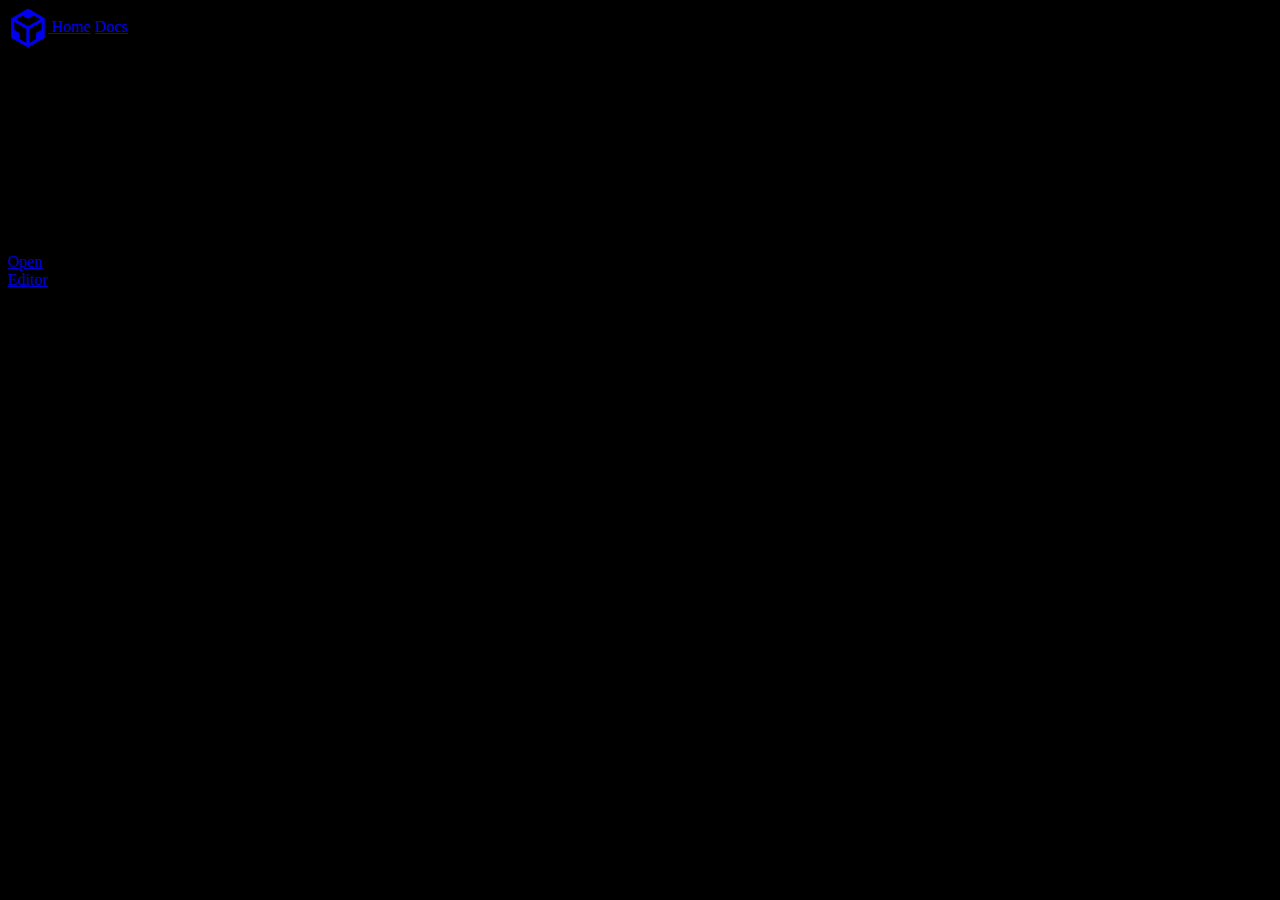
==== commit 2d3f2927: "++" ====
--- a/Compiler-master/index.html
+++ b/Compiler-master/index.html
@@ -6,11 +6,11 @@
     <meta name="viewport" content="width=device-width, initial-scale=1.0">
     <meta http-equiv="X-UA-Compatible" content="ie=edge">
     <title>Code Online</title>
-    <link rel="stylesheet" href="css/style_hexagon.css">
+    <!-- <link rel="stylesheet" href="css/style_hexagon.css">
     <link rel="stylesheet" href="/css/style_navbar.css">
     <link rel="stylesheet" href="/css/style_footer.css">
     <link rel="stylesheet" href="/css/style_data.css">
-    <link rel="stylesheet" href="/css/style_article.css">
+    <link rel="stylesheet" href="/css/style_article.css"> -->
     <style>
         body {
             background-color: black;
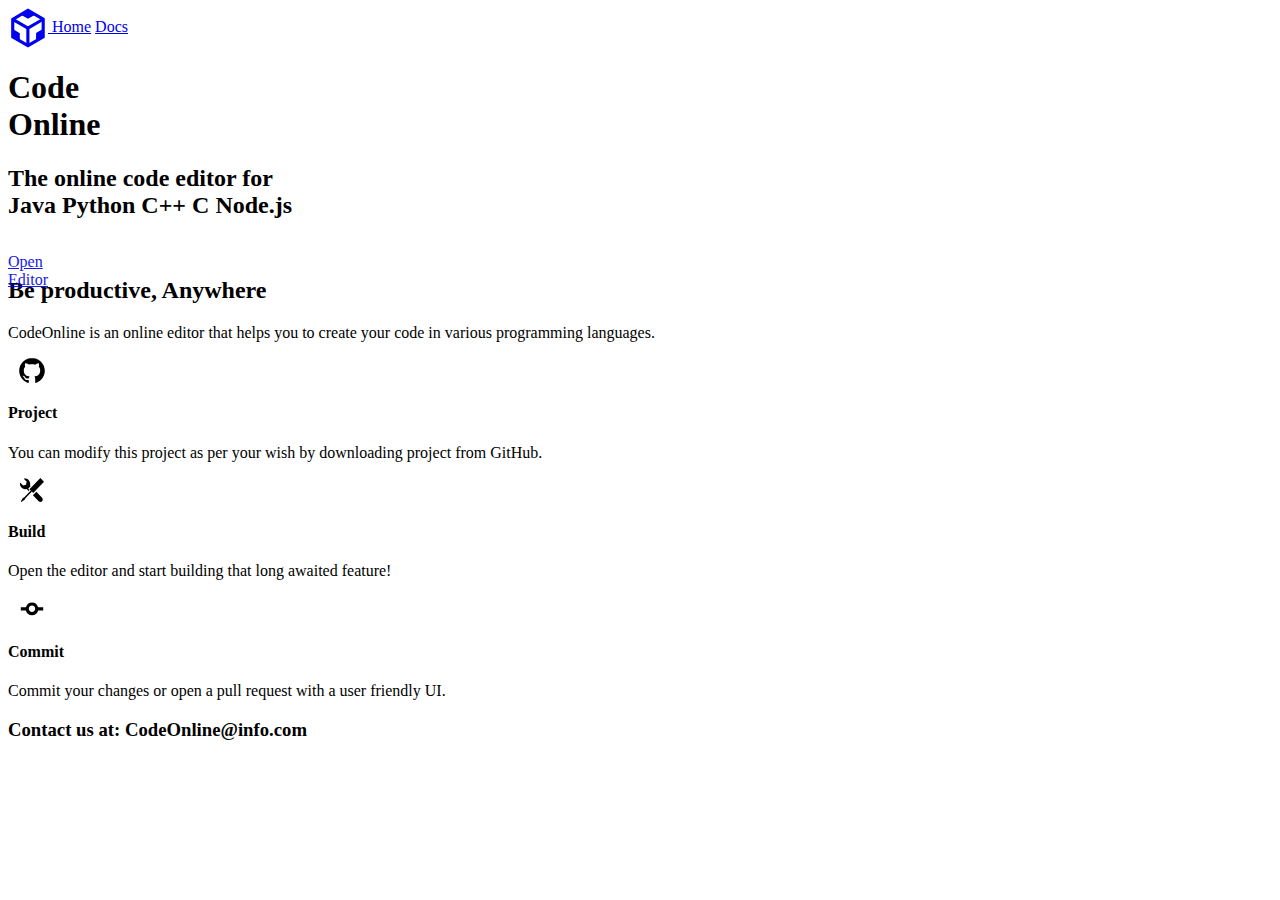
==== commit e05f5451: "++" ====
--- a/Compiler-master/index.html
+++ b/Compiler-master/index.html
@@ -11,12 +11,12 @@
     <link rel="stylesheet" href="/css/style_footer.css">
     <link rel="stylesheet" href="/css/style_data.css">
     <link rel="stylesheet" href="/css/style_article.css"> -->
-    <style>
+    <!-- <style>
         body {
             background-color: black;
 
         }
-    </style>
+    </style> -->
 </head>
 
 <body>
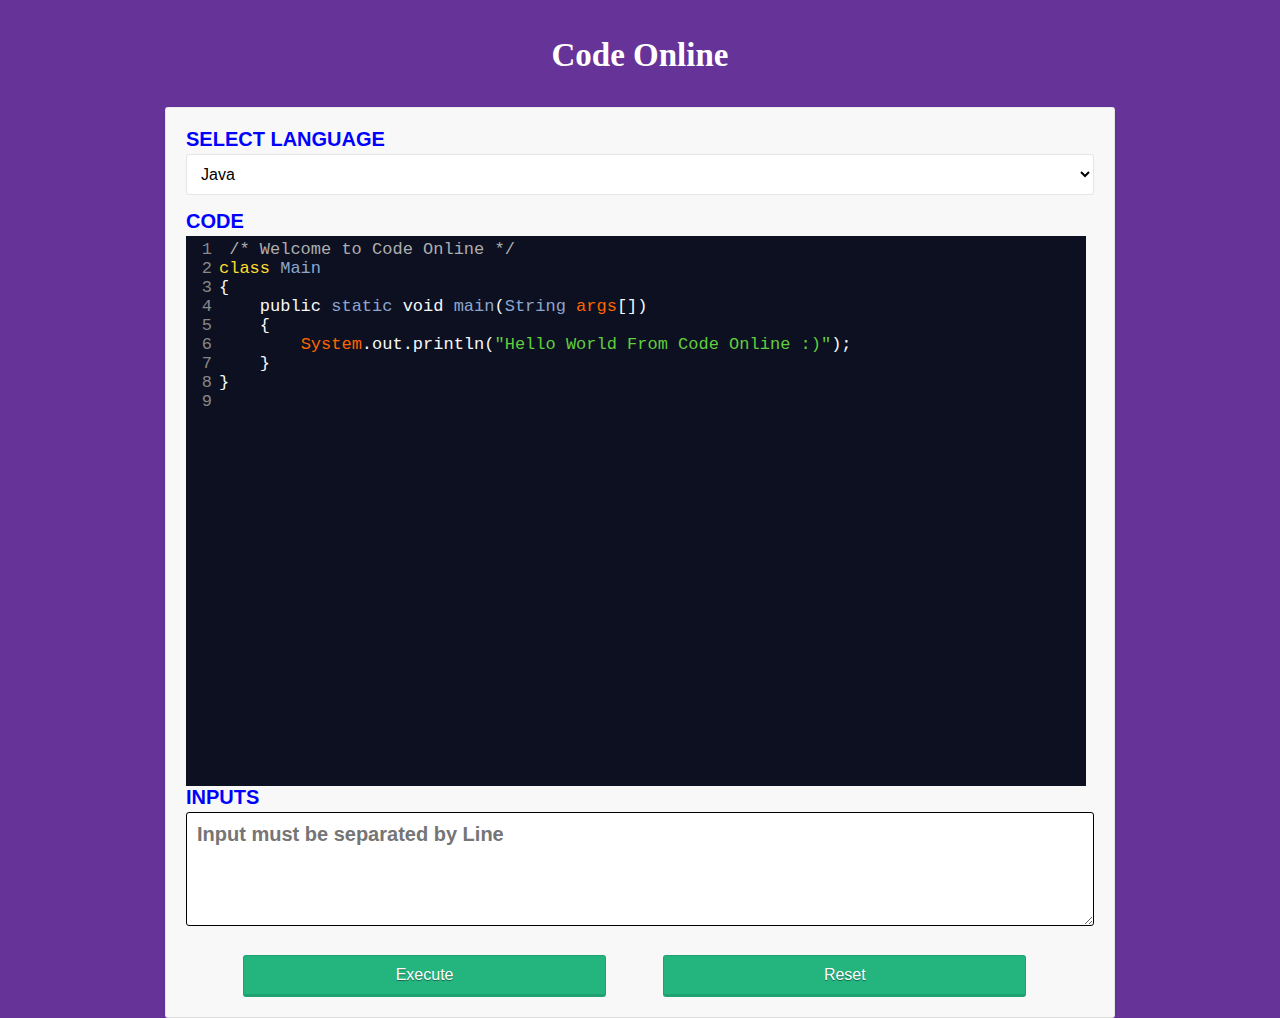
==== commit 506dfca1: "++" ====
--- a/Compiler-master/index.html
+++ b/Compiler-master/index.html
@@ -2,1216 +2,86 @@
 <html lang="en">
 
 <head>
-    <meta charset="UTF-8">
-    <meta name="viewport" content="width=device-width, initial-scale=1.0">
-    <meta http-equiv="X-UA-Compatible" content="ie=edge">
-    <title>Code Online</title>
-    <!-- <link rel="stylesheet" href="css/style_hexagon.css">
-    <link rel="stylesheet" href="/css/style_navbar.css">
-    <link rel="stylesheet" href="/css/style_footer.css">
-    <link rel="stylesheet" href="/css/style_data.css">
-    <link rel="stylesheet" href="/css/style_article.css"> -->
-    <!-- <style>
-        body {
-            background-color: black;
+  <meta charset="UTF-8">
+  <meta name="viewport" content="width=device-width, initial-scale=1.0">
+  <meta http-equiv="X-UA-Compatible" content="ie=edge">
+  <title>Code Online</title>
+  <link rel="stylesheet" href="css/style11.css" type="text/css" />
+  <link rel="stylesheet" href="css/style22.css" type="text/css" />
+  <script src="js/js11.js"></script>
 
-        }
-    </style> -->
 </head>
 
-<body>
+<body onload="prepareTheme('Java Program')">
 
-        <div id="gatsby" class="navbar">
-                <div style="outline: none" tabindex="-1" role="group" class="w-100">
-                    <div>
-                        <div class="Maxwidth_Container">
-                            <div class="Maxwidth_InnerContainer">
-                                <div class="Navigation_Container">
-                                    <div class="Navigation_Left">
-                                        <a href="/">
-                                            <svg aria-label="CodeSandbox" role="presentation" x="0px" y="0px"
-                                                class="Navigation_Logo mt-0 mr-4" width="40px" height="40px"
-                                                viewBox="0 0 1024 1024" style="vertical-align:middle">
-                                                <g id="Layer_1">
-                                                    <polyline fill="currentColor"
-                                                        points="719.001,851 719.001,639.848 902,533.802 902,745.267 719.001,851">
-                                                    </polyline>
-                                                    <polyline fill="currentColor"
-                                                        points="302.082,643.438 122.167,539.135 122.167,747.741 302.082,852.573 302.082,643.438">
-                                                    </polyline>
-                                                    <polyline fill="currentColor"
-                                                        points="511.982,275.795 694.939,169.633 512.06,63 328.436,169.987 511.982,275.795">
-                                                    </polyline>
-                                                </g>
-                                                <g id="Layer_2">
-                                                    <polyline fill="none" stroke="currentColor" stroke-width="80"
-                                                        stroke-miterlimit="10" points="899,287.833 509,513 509,963"></polyline>
-                                                    <line fill="none" stroke="currentColor" stroke-width="80"
-                                                        stroke-miterlimit="10" x1="122.167" y1="289" x2="511.5" y2="513"></line>
-                                                    <polygon fill="none" stroke="currentColor" stroke-width="80"
-                                                        stroke-miterlimit="10"
-                                                        points="121,739.083 510.917,963.042 901,738.333 901,288 511,62 121,289">
-                                                    </polygon>
-                                                </g>
-                                            </svg>
-                                        </a>
-                                        <a class="Navigation_Item" href="/">Home</a>
-                                        <a class="Navigation_Item px-4" href="/docs">Docs</a>
-                                       
-                                </div>
-                                </div>
-                            </div>
-                        </div>
-                    </div>
-                </div>
-                
-            </div>
+  <div class="form-header">
+    <h2 style="color:red;font-size: 33px;font-family:san-serif;text-align: center;color:white;"><br>Code Online</h2>
+  </div>
 
-    <div class="Relative_screen" style="position: relative;">
-        <div class="Fullscreen">
-            <div class="Animation_Container">
-                <div class="Title_Container">
-                    <h1 class="Title_heading">
-                        <div class="Title_Secondary">Code</div>
-                        <div class="Title_Primary">Online</div>
-                    </h1>
-                    <h2 class="Sub_heading"> The online code editor for
-                        <div class="slidingVertical">
-                            <span>Java</span>
-                            <span>Python</span>
-                            <span>C++</span>
-                            <span>C</span>
-                            <span>Node.js</span>
-                        </div>
-                    </h2>
-                    <div class="Rolling_Text" style="display: inline-block; position: relative;">
-                        <div style="position:absolute; left:0px; opacity: 0.9; ">
-                            <div class="Title_Buttons">
-                                <a href="/editor" class="Editor_button" style="width:220px">Open Editor</a>
-                            </div>
-                        </div>
-                    </div>
-                </div>
-            </div>
-        </div>
+  <form method="post" action="/output" novalidate>
+    <div class="form-field">
+      <label for="codeSelection" style="color:blue;font-size: 20px;">Select Language</label>
+      <select name="language" id="" class="input">
+        <option value="Java">Java</option>
+        <option value="Python">Python</option>
+        <option value="C">C</option>
+        <option value="C++">C++</option>
+        <!-- <option value="Node.js">Node.js</option> -->
+
+      </select>
+    </div>
+
+    <div class="form-field">
+      <label for="code" style="color:blue;font-size: 20px;">Code</label>
+      <textarea class="input" id="codeArea" name="codeArea" rows="14" cols="30" autofocus
+        onkeydown="if(event.keyCode===9){var v=this.value,s=this.selectionStart,e=this.selectionEnd;this.value=v.substring(0, s)+'\t'+v.substring(e);this.selectionStart=this.selectionEnd=s+1;return false;}">
+ /* Welcome to Code Online */           
+class Main 
+{
+    public static void main(String args[])
+    {
+        System.out.println("Hello World From Code Online :)");
+    }
+}
+</textarea>
+
+      <label for="code" style="color:blue;font-size: 20px;">Inputs</label>
+      <textarea class="input" id="inputsProgram" name="inputArea" rows="4" cols="30"
+        style="font-weight:bolder;font-size:20px;color:black;border:1px solid black;"
+        placeholder="Input must be separated by Line"></textarea>
+
     </div>
 
 
-    <div class="assembly">
-        <div class="rotor">
-            <div class="cube">
-                <div class="cube__face"></div>
-                <div class="cube__face"></div>
-                <div class="cube__face"></div>
-                <div class="cube__face"></div>
-                <div class="cube__face"></div>
-                <div class="cube__face"></div>
-            </div>
-            <div class="cube">
-                <div class="cube__face"></div>
-                <div class="cube__face"></div>
-                <div class="cube__face"></div>
-                <div class="cube__face"></div>
-                <div class="cube__face"></div>
-                <div class="cube__face"></div>
-            </div>
-            <div class="cube">
-                <div class="cube__face"></div>
-                <div class="cube__face"></div>
-                <div class="cube__face"></div>
-                <div class="cube__face"></div>
-                <div class="cube__face"></div>
-                <div class="cube__face"></div>
-            </div>
-            <div class="cube">
-                <div class="cube__face"></div>
-                <div class="cube__face"></div>
-                <div class="cube__face"></div>
-                <div class="cube__face"></div>
-                <div class="cube__face"></div>
-                <div class="cube__face"></div>
-            </div>
-            <div class="cube">
-                <div class="cube__face"></div>
-                <div class="cube__face"></div>
-                <div class="cube__face"></div>
-                <div class="cube__face"></div>
-                <div class="cube__face"></div>
-                <div class="cube__face"></div>
-            </div>
-            <div class="cube">
-                <div class="cube__face"></div>
-                <div class="cube__face"></div>
-                <div class="cube__face"></div>
-                <div class="cube__face"></div>
-                <div class="cube__face"></div>
-                <div class="cube__face"></div>
-            </div>
-            <div class="cube">
-                <div class="cube__face"></div>
-                <div class="cube__face"></div>
-                <div class="cube__face"></div>
-                <div class="cube__face"></div>
-                <div class="cube__face"></div>
-                <div class="cube__face"></div>
-            </div>
-            <div class="cube">
-                <div class="cube__face"></div>
-                <div class="cube__face"></div>
-                <div class="cube__face"></div>
-                <div class="cube__face"></div>
-                <div class="cube__face"></div>
-                <div class="cube__face"></div>
-            </div>
-            <div class="cube">
-                <div class="cube__face"></div>
-                <div class="cube__face"></div>
-                <div class="cube__face"></div>
-                <div class="cube__face"></div>
-                <div class="cube__face"></div>
-                <div class="cube__face"></div>
-            </div>
-            <div class="cube">
-                <div class="cube__face"></div>
-                <div class="cube__face"></div>
-                <div class="cube__face"></div>
-                <div class="cube__face"></div>
-                <div class="cube__face"></div>
-                <div class="cube__face"></div>
-            </div>
-            <div class="cube">
-                <div class="cube__face"></div>
-                <div class="cube__face"></div>
-                <div class="cube__face"></div>
-                <div class="cube__face"></div>
-                <div class="cube__face"></div>
-                <div class="cube__face"></div>
-            </div>
-            <div class="cube">
-                <div class="cube__face"></div>
-                <div class="cube__face"></div>
-                <div class="cube__face"></div>
-                <div class="cube__face"></div>
-                <div class="cube__face"></div>
-                <div class="cube__face"></div>
-            </div>
-            <div class="cube">
-                <div class="cube__face"></div>
-                <div class="cube__face"></div>
-                <div class="cube__face"></div>
-                <div class="cube__face"></div>
-                <div class="cube__face"></div>
-                <div class="cube__face"></div>
-            </div>
-            <div class="cube">
-                <div class="cube__face"></div>
-                <div class="cube__face"></div>
-                <div class="cube__face"></div>
-                <div class="cube__face"></div>
-                <div class="cube__face"></div>
-                <div class="cube__face"></div>
-            </div>
-            <div class="cube">
-                <div class="cube__face"></div>
-                <div class="cube__face"></div>
-                <div class="cube__face"></div>
-                <div class="cube__face"></div>
-                <div class="cube__face"></div>
-                <div class="cube__face"></div>
-            </div>
-            <div class="cube">
-                <div class="cube__face"></div>
-                <div class="cube__face"></div>
-                <div class="cube__face"></div>
-                <div class="cube__face"></div>
-                <div class="cube__face"></div>
-                <div class="cube__face"></div>
-            </div>
-            <div class="cube">
-                <div class="cube__face"></div>
-                <div class="cube__face"></div>
-                <div class="cube__face"></div>
-                <div class="cube__face"></div>
-                <div class="cube__face"></div>
-                <div class="cube__face"></div>
-            </div>
-            <div class="cube">
-                <div class="cube__face"></div>
-                <div class="cube__face"></div>
-                <div class="cube__face"></div>
-                <div class="cube__face"></div>
-                <div class="cube__face"></div>
-                <div class="cube__face"></div>
-            </div>
-            <div class="cube">
-                <div class="cube__face"></div>
-                <div class="cube__face"></div>
-                <div class="cube__face"></div>
-                <div class="cube__face"></div>
-                <div class="cube__face"></div>
-                <div class="cube__face"></div>
-            </div>
-            <div class="cube">
-                <div class="cube__face"></div>
-                <div class="cube__face"></div>
-                <div class="cube__face"></div>
-                <div class="cube__face"></div>
-                <div class="cube__face"></div>
-                <div class="cube__face"></div>
-            </div>
-            <div class="cube">
-                <div class="cube__face"></div>
-                <div class="cube__face"></div>
-                <div class="cube__face"></div>
-                <div class="cube__face"></div>
-                <div class="cube__face"></div>
-                <div class="cube__face"></div>
-            </div>
-            <div class="cube">
-                <div class="cube__face"></div>
-                <div class="cube__face"></div>
-                <div class="cube__face"></div>
-                <div class="cube__face"></div>
-                <div class="cube__face"></div>
-                <div class="cube__face"></div>
-            </div>
-            <div class="cube">
-                <div class="cube__face"></div>
-                <div class="cube__face"></div>
-                <div class="cube__face"></div>
-                <div class="cube__face"></div>
-                <div class="cube__face"></div>
-                <div class="cube__face"></div>
-            </div>
-            <div class="cube">
-                <div class="cube__face"></div>
-                <div class="cube__face"></div>
-                <div class="cube__face"></div>
-                <div class="cube__face"></div>
-                <div class="cube__face"></div>
-                <div class="cube__face"></div>
-            </div>
-            <div class="cube">
-                <div class="cube__face"></div>
-                <div class="cube__face"></div>
-                <div class="cube__face"></div>
-                <div class="cube__face"></div>
-                <div class="cube__face"></div>
-                <div class="cube__face"></div>
-            </div>
-            <div class="cube">
-                <div class="cube__face"></div>
-                <div class="cube__face"></div>
-                <div class="cube__face"></div>
-                <div class="cube__face"></div>
-                <div class="cube__face"></div>
-                <div class="cube__face"></div>
-            </div>
-            <div class="cube">
-                <div class="cube__face"></div>
-                <div class="cube__face"></div>
-                <div class="cube__face"></div>
-                <div class="cube__face"></div>
-                <div class="cube__face"></div>
-                <div class="cube__face"></div>
-            </div>
-            <div class="cube">
-                <div class="cube__face"></div>
-                <div class="cube__face"></div>
-                <div class="cube__face"></div>
-                <div class="cube__face"></div>
-                <div class="cube__face"></div>
-                <div class="cube__face"></div>
-            </div>
-            <div class="cube">
-                <div class="cube__face"></div>
-                <div class="cube__face"></div>
-                <div class="cube__face"></div>
-                <div class="cube__face"></div>
-                <div class="cube__face"></div>
-                <div class="cube__face"></div>
-            </div>
-            <div class="cube">
-                <div class="cube__face"></div>
-                <div class="cube__face"></div>
-                <div class="cube__face"></div>
-                <div class="cube__face"></div>
-                <div class="cube__face"></div>
-                <div class="cube__face"></div>
-            </div>
-            <div class="cube">
-                <div class="cube__face"></div>
-                <div class="cube__face"></div>
-                <div class="cube__face"></div>
-                <div class="cube__face"></div>
-                <div class="cube__face"></div>
-                <div class="cube__face"></div>
-            </div>
-            <div class="cube">
-                <div class="cube__face"></div>
-                <div class="cube__face"></div>
-                <div class="cube__face"></div>
-                <div class="cube__face"></div>
-                <div class="cube__face"></div>
-                <div class="cube__face"></div>
-            </div>
-            <div class="cube">
-                <div class="cube__face"></div>
-                <div class="cube__face"></div>
-                <div class="cube__face"></div>
-                <div class="cube__face"></div>
-                <div class="cube__face"></div>
-                <div class="cube__face"></div>
-            </div>
-            <div class="cube">
-                <div class="cube__face"></div>
-                <div class="cube__face"></div>
-                <div class="cube__face"></div>
-                <div class="cube__face"></div>
-                <div class="cube__face"></div>
-                <div class="cube__face"></div>
-            </div>
-            <div class="cube">
-                <div class="cube__face"></div>
-                <div class="cube__face"></div>
-                <div class="cube__face"></div>
-                <div class="cube__face"></div>
-                <div class="cube__face"></div>
-                <div class="cube__face"></div>
-            </div>
-            <div class="cube">
-                <div class="cube__face"></div>
-                <div class="cube__face"></div>
-                <div class="cube__face"></div>
-                <div class="cube__face"></div>
-                <div class="cube__face"></div>
-                <div class="cube__face"></div>
-            </div>
-            <div class="cube">
-                <div class="cube__face"></div>
-                <div class="cube__face"></div>
-                <div class="cube__face"></div>
-                <div class="cube__face"></div>
-                <div class="cube__face"></div>
-                <div class="cube__face"></div>
-            </div>
-            <div class="cube">
-                <div class="cube__face"></div>
-                <div class="cube__face"></div>
-                <div class="cube__face"></div>
-                <div class="cube__face"></div>
-                <div class="cube__face"></div>
-                <div class="cube__face"></div>
-            </div>
-            <div class="cube">
-                <div class="cube__face"></div>
-                <div class="cube__face"></div>
-                <div class="cube__face"></div>
-                <div class="cube__face"></div>
-                <div class="cube__face"></div>
-                <div class="cube__face"></div>
-            </div>
-            <div class="cube">
-                <div class="cube__face"></div>
-                <div class="cube__face"></div>
-                <div class="cube__face"></div>
-                <div class="cube__face"></div>
-                <div class="cube__face"></div>
-                <div class="cube__face"></div>
-            </div>
-            <div class="cube">
-                <div class="cube__face"></div>
-                <div class="cube__face"></div>
-                <div class="cube__face"></div>
-                <div class="cube__face"></div>
-                <div class="cube__face"></div>
-                <div class="cube__face"></div>
-            </div>
-            <div class="cube">
-                <div class="cube__face"></div>
-                <div class="cube__face"></div>
-                <div class="cube__face"></div>
-                <div class="cube__face"></div>
-                <div class="cube__face"></div>
-                <div class="cube__face"></div>
-            </div>
-            <div class="cube">
-                <div class="cube__face"></div>
-                <div class="cube__face"></div>
-                <div class="cube__face"></div>
-                <div class="cube__face"></div>
-                <div class="cube__face"></div>
-                <div class="cube__face"></div>
-            </div>
-            <div class="cube">
-                <div class="cube__face"></div>
-                <div class="cube__face"></div>
-                <div class="cube__face"></div>
-                <div class="cube__face"></div>
-                <div class="cube__face"></div>
-                <div class="cube__face"></div>
-            </div>
-            <div class="cube">
-                <div class="cube__face"></div>
-                <div class="cube__face"></div>
-                <div class="cube__face"></div>
-                <div class="cube__face"></div>
-                <div class="cube__face"></div>
-                <div class="cube__face"></div>
-            </div>
-            <div class="cube">
-                <div class="cube__face"></div>
-                <div class="cube__face"></div>
-                <div class="cube__face"></div>
-                <div class="cube__face"></div>
-                <div class="cube__face"></div>
-                <div class="cube__face"></div>
-            </div>
-            <div class="cube">
-                <div class="cube__face"></div>
-                <div class="cube__face"></div>
-                <div class="cube__face"></div>
-                <div class="cube__face"></div>
-                <div class="cube__face"></div>
-                <div class="cube__face"></div>
-            </div>
-            <div class="cube">
-                <div class="cube__face"></div>
-                <div class="cube__face"></div>
-                <div class="cube__face"></div>
-                <div class="cube__face"></div>
-                <div class="cube__face"></div>
-                <div class="cube__face"></div>
-            </div>
-            <div class="cube">
-                <div class="cube__face"></div>
-                <div class="cube__face"></div>
-                <div class="cube__face"></div>
-                <div class="cube__face"></div>
-                <div class="cube__face"></div>
-                <div class="cube__face"></div>
-            </div>
-            <div class="cube">
-                <div class="cube__face"></div>
-                <div class="cube__face"></div>
-                <div class="cube__face"></div>
-                <div class="cube__face"></div>
-                <div class="cube__face"></div>
-                <div class="cube__face"></div>
-            </div>
-            <div class="cube">
-                <div class="cube__face"></div>
-                <div class="cube__face"></div>
-                <div class="cube__face"></div>
-                <div class="cube__face"></div>
-                <div class="cube__face"></div>
-                <div class="cube__face"></div>
-            </div>
-            <div class="cube">
-                <div class="cube__face"></div>
-                <div class="cube__face"></div>
-                <div class="cube__face"></div>
-                <div class="cube__face"></div>
-                <div class="cube__face"></div>
-                <div class="cube__face"></div>
-            </div>
-            <div class="cube">
-                <div class="cube__face"></div>
-                <div class="cube__face"></div>
-                <div class="cube__face"></div>
-                <div class="cube__face"></div>
-                <div class="cube__face"></div>
-                <div class="cube__face"></div>
-            </div>
-            <div class="cube">
-                <div class="cube__face"></div>
-                <div class="cube__face"></div>
-                <div class="cube__face"></div>
-                <div class="cube__face"></div>
-                <div class="cube__face"></div>
-                <div class="cube__face"></div>
-            </div>
-            <div class="cube">
-                <div class="cube__face"></div>
-                <div class="cube__face"></div>
-                <div class="cube__face"></div>
-                <div class="cube__face"></div>
-                <div class="cube__face"></div>
-                <div class="cube__face"></div>
-            </div>
-            <div class="cube">
-                <div class="cube__face"></div>
-                <div class="cube__face"></div>
-                <div class="cube__face"></div>
-                <div class="cube__face"></div>
-                <div class="cube__face"></div>
-                <div class="cube__face"></div>
-            </div>
-            <div class="cube">
-                <div class="cube__face"></div>
-                <div class="cube__face"></div>
-                <div class="cube__face"></div>
-                <div class="cube__face"></div>
-                <div class="cube__face"></div>
-                <div class="cube__face"></div>
-            </div>
-            <div class="cube">
-                <div class="cube__face"></div>
-                <div class="cube__face"></div>
-                <div class="cube__face"></div>
-                <div class="cube__face"></div>
-                <div class="cube__face"></div>
-                <div class="cube__face"></div>
-            </div>
-            <div class="cube">
-                <div class="cube__face"></div>
-                <div class="cube__face"></div>
-                <div class="cube__face"></div>
-                <div class="cube__face"></div>
-                <div class="cube__face"></div>
-                <div class="cube__face"></div>
-            </div>
-            <div class="cube">
-                <div class="cube__face"></div>
-                <div class="cube__face"></div>
-                <div class="cube__face"></div>
-                <div class="cube__face"></div>
-                <div class="cube__face"></div>
-                <div class="cube__face"></div>
-            </div>
-            <div class="cube">
-                <div class="cube__face"></div>
-                <div class="cube__face"></div>
-                <div class="cube__face"></div>
-                <div class="cube__face"></div>
-                <div class="cube__face"></div>
-                <div class="cube__face"></div>
-            </div>
-            <div class="cube">
-                <div class="cube__face"></div>
-                <div class="cube__face"></div>
-                <div class="cube__face"></div>
-                <div class="cube__face"></div>
-                <div class="cube__face"></div>
-                <div class="cube__face"></div>
-            </div>
-            <div class="cube">
-                <div class="cube__face"></div>
-                <div class="cube__face"></div>
-                <div class="cube__face"></div>
-                <div class="cube__face"></div>
-                <div class="cube__face"></div>
-                <div class="cube__face"></div>
-            </div>
-            <div class="cube">
-                <div class="cube__face"></div>
-                <div class="cube__face"></div>
-                <div class="cube__face"></div>
-                <div class="cube__face"></div>
-                <div class="cube__face"></div>
-                <div class="cube__face"></div>
-            </div>
-            <div class="cube">
-                <div class="cube__face"></div>
-                <div class="cube__face"></div>
-                <div class="cube__face"></div>
-                <div class="cube__face"></div>
-                <div class="cube__face"></div>
-                <div class="cube__face"></div>
-            </div>
-            <div class="cube">
-                <div class="cube__face"></div>
-                <div class="cube__face"></div>
-                <div class="cube__face"></div>
-                <div class="cube__face"></div>
-                <div class="cube__face"></div>
-                <div class="cube__face"></div>
-            </div>
-            <div class="cube">
-                <div class="cube__face"></div>
-                <div class="cube__face"></div>
-                <div class="cube__face"></div>
-                <div class="cube__face"></div>
-                <div class="cube__face"></div>
-                <div class="cube__face"></div>
-            </div>
-            <div class="cube">
-                <div class="cube__face"></div>
-                <div class="cube__face"></div>
-                <div class="cube__face"></div>
-                <div class="cube__face"></div>
-                <div class="cube__face"></div>
-                <div class="cube__face"></div>
-            </div>
-            <div class="cube">
-                <div class="cube__face"></div>
-                <div class="cube__face"></div>
-                <div class="cube__face"></div>
-                <div class="cube__face"></div>
-                <div class="cube__face"></div>
-                <div class="cube__face"></div>
-            </div>
-            <div class="cube">
-                <div class="cube__face"></div>
-                <div class="cube__face"></div>
-                <div class="cube__face"></div>
-                <div class="cube__face"></div>
-                <div class="cube__face"></div>
-                <div class="cube__face"></div>
-            </div>
-            <div class="cube">
-                <div class="cube__face"></div>
-                <div class="cube__face"></div>
-                <div class="cube__face"></div>
-                <div class="cube__face"></div>
-                <div class="cube__face"></div>
-                <div class="cube__face"></div>
-            </div>
-            <div class="cube">
-                <div class="cube__face"></div>
-                <div class="cube__face"></div>
-                <div class="cube__face"></div>
-                <div class="cube__face"></div>
-                <div class="cube__face"></div>
-                <div class="cube__face"></div>
-            </div>
-            <div class="cube">
-                <div class="cube__face"></div>
-                <div class="cube__face"></div>
-                <div class="cube__face"></div>
-                <div class="cube__face"></div>
-                <div class="cube__face"></div>
-                <div class="cube__face"></div>
-            </div>
-            <div class="cube">
-                <div class="cube__face"></div>
-                <div class="cube__face"></div>
-                <div class="cube__face"></div>
-                <div class="cube__face"></div>
-                <div class="cube__face"></div>
-                <div class="cube__face"></div>
-            </div>
-            <div class="cube">
-                <div class="cube__face"></div>
-                <div class="cube__face"></div>
-                <div class="cube__face"></div>
-                <div class="cube__face"></div>
-                <div class="cube__face"></div>
-                <div class="cube__face"></div>
-            </div>
-            <div class="cube">
-                <div class="cube__face"></div>
-                <div class="cube__face"></div>
-                <div class="cube__face"></div>
-                <div class="cube__face"></div>
-                <div class="cube__face"></div>
-                <div class="cube__face"></div>
-            </div>
-            <div class="cube">
-                <div class="cube__face"></div>
-                <div class="cube__face"></div>
-                <div class="cube__face"></div>
-                <div class="cube__face"></div>
-                <div class="cube__face"></div>
-                <div class="cube__face"></div>
-            </div>
-            <div class="cube">
-                <div class="cube__face"></div>
-                <div class="cube__face"></div>
-                <div class="cube__face"></div>
-                <div class="cube__face"></div>
-                <div class="cube__face"></div>
-                <div class="cube__face"></div>
-            </div>
-            <div class="cube">
-                <div class="cube__face"></div>
-                <div class="cube__face"></div>
-                <div class="cube__face"></div>
-                <div class="cube__face"></div>
-                <div class="cube__face"></div>
-                <div class="cube__face"></div>
-            </div>
-            <div class="cube">
-                <div class="cube__face"></div>
-                <div class="cube__face"></div>
-                <div class="cube__face"></div>
-                <div class="cube__face"></div>
-                <div class="cube__face"></div>
-                <div class="cube__face"></div>
-            </div>
-            <div class="cube">
-                <div class="cube__face"></div>
-                <div class="cube__face"></div>
-                <div class="cube__face"></div>
-                <div class="cube__face"></div>
-                <div class="cube__face"></div>
-                <div class="cube__face"></div>
-            </div>
-            <div class="cube">
-                <div class="cube__face"></div>
-                <div class="cube__face"></div>
-                <div class="cube__face"></div>
-                <div class="cube__face"></div>
-                <div class="cube__face"></div>
-                <div class="cube__face"></div>
-            </div>
-            <div class="cube">
-                <div class="cube__face"></div>
-                <div class="cube__face"></div>
-                <div class="cube__face"></div>
-                <div class="cube__face"></div>
-                <div class="cube__face"></div>
-                <div class="cube__face"></div>
-            </div>
-            <div class="cube">
-                <div class="cube__face"></div>
-                <div class="cube__face"></div>
-                <div class="cube__face"></div>
-                <div class="cube__face"></div>
-                <div class="cube__face"></div>
-                <div class="cube__face"></div>
-            </div>
-            <div class="cube">
-                <div class="cube__face"></div>
-                <div class="cube__face"></div>
-                <div class="cube__face"></div>
-                <div class="cube__face"></div>
-                <div class="cube__face"></div>
-                <div class="cube__face"></div>
-            </div>
-            <div class="cube">
-                <div class="cube__face"></div>
-                <div class="cube__face"></div>
-                <div class="cube__face"></div>
-                <div class="cube__face"></div>
-                <div class="cube__face"></div>
-                <div class="cube__face"></div>
-            </div>
-            <div class="cube">
-                <div class="cube__face"></div>
-                <div class="cube__face"></div>
-                <div class="cube__face"></div>
-                <div class="cube__face"></div>
-                <div class="cube__face"></div>
-                <div class="cube__face"></div>
-            </div>
-            <div class="cube">
-                <div class="cube__face"></div>
-                <div class="cube__face"></div>
-                <div class="cube__face"></div>
-                <div class="cube__face"></div>
-                <div class="cube__face"></div>
-                <div class="cube__face"></div>
-            </div>
-            <div class="cube">
-                <div class="cube__face"></div>
-                <div class="cube__face"></div>
-                <div class="cube__face"></div>
-                <div class="cube__face"></div>
-                <div class="cube__face"></div>
-                <div class="cube__face"></div>
-            </div>
-            <div class="cube">
-                <div class="cube__face"></div>
-                <div class="cube__face"></div>
-                <div class="cube__face"></div>
-                <div class="cube__face"></div>
-                <div class="cube__face"></div>
-                <div class="cube__face"></div>
-            </div>
-            <div class="cube">
-                <div class="cube__face"></div>
-                <div class="cube__face"></div>
-                <div class="cube__face"></div>
-                <div class="cube__face"></div>
-                <div class="cube__face"></div>
-                <div class="cube__face"></div>
-            </div>
-            <div class="cube">
-                <div class="cube__face"></div>
-                <div class="cube__face"></div>
-                <div class="cube__face"></div>
-                <div class="cube__face"></div>
-                <div class="cube__face"></div>
-                <div class="cube__face"></div>
-            </div>
-            <div class="cube">
-                <div class="cube__face"></div>
-                <div class="cube__face"></div>
-                <div class="cube__face"></div>
-                <div class="cube__face"></div>
-                <div class="cube__face"></div>
-                <div class="cube__face"></div>
-            </div>
-            <div class="cube">
-                <div class="cube__face"></div>
-                <div class="cube__face"></div>
-                <div class="cube__face"></div>
-                <div class="cube__face"></div>
-                <div class="cube__face"></div>
-                <div class="cube__face"></div>
-            </div>
-            <div class="cube">
-                <div class="cube__face"></div>
-                <div class="cube__face"></div>
-                <div class="cube__face"></div>
-                <div class="cube__face"></div>
-                <div class="cube__face"></div>
-                <div class="cube__face"></div>
-            </div>
-            <div class="cube">
-                <div class="cube__face"></div>
-                <div class="cube__face"></div>
-                <div class="cube__face"></div>
-                <div class="cube__face"></div>
-                <div class="cube__face"></div>
-                <div class="cube__face"></div>
-            </div>
-            <div class="cube">
-                <div class="cube__face"></div>
-                <div class="cube__face"></div>
-                <div class="cube__face"></div>
-                <div class="cube__face"></div>
-                <div class="cube__face"></div>
-                <div class="cube__face"></div>
-            </div>
-            <div class="cube">
-                <div class="cube__face"></div>
-                <div class="cube__face"></div>
-                <div class="cube__face"></div>
-                <div class="cube__face"></div>
-                <div class="cube__face"></div>
-                <div class="cube__face"></div>
-            </div>
-            <div class="cube">
-                <div class="cube__face"></div>
-                <div class="cube__face"></div>
-                <div class="cube__face"></div>
-                <div class="cube__face"></div>
-                <div class="cube__face"></div>
-                <div class="cube__face"></div>
-            </div>
-            <div class="cube">
-                <div class="cube__face"></div>
-                <div class="cube__face"></div>
-                <div class="cube__face"></div>
-                <div class="cube__face"></div>
-                <div class="cube__face"></div>
-                <div class="cube__face"></div>
-            </div>
-            <div class="cube">
-                <div class="cube__face"></div>
-                <div class="cube__face"></div>
-                <div class="cube__face"></div>
-                <div class="cube__face"></div>
-                <div class="cube__face"></div>
-                <div class="cube__face"></div>
-            </div>
-            <div class="cube">
-                <div class="cube__face"></div>
-                <div class="cube__face"></div>
-                <div class="cube__face"></div>
-                <div class="cube__face"></div>
-                <div class="cube__face"></div>
-                <div class="cube__face"></div>
-            </div>
-            <div class="cube">
-                <div class="cube__face"></div>
-                <div class="cube__face"></div>
-                <div class="cube__face"></div>
-                <div class="cube__face"></div>
-                <div class="cube__face"></div>
-                <div class="cube__face"></div>
-            </div>
-            <div class="cube">
-                <div class="cube__face"></div>
-                <div class="cube__face"></div>
-                <div class="cube__face"></div>
-                <div class="cube__face"></div>
-                <div class="cube__face"></div>
-                <div class="cube__face"></div>
-            </div>
-            <div class="cube">
-                <div class="cube__face"></div>
-                <div class="cube__face"></div>
-                <div class="cube__face"></div>
-                <div class="cube__face"></div>
-                <div class="cube__face"></div>
-                <div class="cube__face"></div>
-            </div>
-            <div class="cube">
-                <div class="cube__face"></div>
-                <div class="cube__face"></div>
-                <div class="cube__face"></div>
-                <div class="cube__face"></div>
-                <div class="cube__face"></div>
-                <div class="cube__face"></div>
-            </div>
-            <div class="cube">
-                <div class="cube__face"></div>
-                <div class="cube__face"></div>
-                <div class="cube__face"></div>
-                <div class="cube__face"></div>
-                <div class="cube__face"></div>
-                <div class="cube__face"></div>
-            </div>
-            <div class="cube">
-                <div class="cube__face"></div>
-                <div class="cube__face"></div>
-                <div class="cube__face"></div>
-                <div class="cube__face"></div>
-                <div class="cube__face"></div>
-                <div class="cube__face"></div>
-            </div>
-            <div class="cube">
-                <div class="cube__face"></div>
-                <div class="cube__face"></div>
-                <div class="cube__face"></div>
-                <div class="cube__face"></div>
-                <div class="cube__face"></div>
-                <div class="cube__face"></div>
-            </div>
-            <div class="cube">
-                <div class="cube__face"></div>
-                <div class="cube__face"></div>
-                <div class="cube__face"></div>
-                <div class="cube__face"></div>
-                <div class="cube__face"></div>
-                <div class="cube__face"></div>
-            </div>
-            <div class="cube">
-                <div class="cube__face"></div>
-                <div class="cube__face"></div>
-                <div class="cube__face"></div>
-                <div class="cube__face"></div>
-                <div class="cube__face"></div>
-                <div class="cube__face"></div>
-            </div>
-            <div class="cube">
-                <div class="cube__face"></div>
-                <div class="cube__face"></div>
-                <div class="cube__face"></div>
-                <div class="cube__face"></div>
-                <div class="cube__face"></div>
-                <div class="cube__face"></div>
-            </div>
-            <div class="cube">
-                <div class="cube__face"></div>
-                <div class="cube__face"></div>
-                <div class="cube__face"></div>
-                <div class="cube__face"></div>
-                <div class="cube__face"></div>
-                <div class="cube__face"></div>
-            </div>
-            <div class="cube">
-                <div class="cube__face"></div>
-                <div class="cube__face"></div>
-                <div class="cube__face"></div>
-                <div class="cube__face"></div>
-                <div class="cube__face"></div>
-                <div class="cube__face"></div>
-            </div>
-            <div class="cube">
-                <div class="cube__face"></div>
-                <div class="cube__face"></div>
-                <div class="cube__face"></div>
-                <div class="cube__face"></div>
-                <div class="cube__face"></div>
-                <div class="cube__face"></div>
-            </div>
-            <div class="cube">
-                <div class="cube__face"></div>
-                <div class="cube__face"></div>
-                <div class="cube__face"></div>
-                <div class="cube__face"></div>
-                <div class="cube__face"></div>
-                <div class="cube__face"></div>
-            </div>
-            <div class="cube">
-                <div class="cube__face"></div>
-                <div class="cube__face"></div>
-                <div class="cube__face"></div>
-                <div class="cube__face"></div>
-                <div class="cube__face"></div>
-                <div class="cube__face"></div>
-            </div>
-            <div class="cube">
-                <div class="cube__face"></div>
-                <div class="cube__face"></div>
-                <div class="cube__face"></div>
-                <div class="cube__face"></div>
-                <div class="cube__face"></div>
-                <div class="cube__face"></div>
-            </div>
-            <div class="cube">
-                <div class="cube__face"></div>
-                <div class="cube__face"></div>
-                <div class="cube__face"></div>
-                <div class="cube__face"></div>
-                <div class="cube__face"></div>
-                <div class="cube__face"></div>
-            </div>
-            <div class="cube">
-                <div class="cube__face"></div>
-                <div class="cube__face"></div>
-                <div class="cube__face"></div>
-                <div class="cube__face"></div>
-                <div class="cube__face"></div>
-                <div class="cube__face"></div>
-            </div>
-            <div class="cube">
-                <div class="cube__face"></div>
-                <div class="cube__face"></div>
-                <div class="cube__face"></div>
-                <div class="cube__face"></div>
-                <div class="cube__face"></div>
-                <div class="cube__face"></div>
-            </div>
-            <div class="cube">
-                <div class="cube__face"></div>
-                <div class="cube__face"></div>
-                <div class="cube__face"></div>
-                <div class="cube__face"></div>
-                <div class="cube__face"></div>
-                <div class="cube__face"></div>
-            </div>
-            <div class="cube">
-                <div class="cube__face"></div>
-                <div class="cube__face"></div>
-                <div class="cube__face"></div>
-                <div class="cube__face"></div>
-                <div class="cube__face"></div>
-                <div class="cube__face"></div>
-            </div>
-            <div class="cube">
-                <div class="cube__face"></div>
-                <div class="cube__face"></div>
-                <div class="cube__face"></div>
-                <div class="cube__face"></div>
-                <div class="cube__face"></div>
-                <div class="cube__face"></div>
-            </div>
-            <div class="cube">
-                <div class="cube__face"></div>
-                <div class="cube__face"></div>
-                <div class="cube__face"></div>
-                <div class="cube__face"></div>
-                <div class="cube__face"></div>
-                <div class="cube__face"></div>
-            </div>
-        </div>
+    <div class="form-actions">
+      <button class="btn" type="submit">Execute</button> <button class="btn" type="reset"
+        onClick="refreshPage()">Reset</button>
+
     </div>
+  </form>
 
-    <!-- /******************************** article page ***********************************/ -->
-    <div class="container">
-        <h2 class="centered_heading">Be productive, Anywhere</h2>
-        <p class="centered_subheading">CodeOnline is an online editor that helps you to create your code in various
-            programming languages.</p>
-    </div>
+  <script>
+    var editor;
+    function prepareTheme(defaultCodeText) {
+      editor = CodeMirror.fromTextArea(document.getElementById("codeArea"),
+        {
+          lineNumbers: true,
+          styleActiveLine: true,
+          matchBrackets: true
+        });
+      var theme = "blackboard";
+      editor.setOption("theme", theme);
 
-    <div class="cycle_feature">
-        <div class="cycle_feature_steps">
-            <section class="step_container">
-                <div class="Icon_Container">
-                    <svg fill="currentColor" preserveAspectRatio="xMidYMid meet" height="1.6em" width="3em"
-                        viewBox="0 0 40 40" style="vertical-align:middle">
-                        <g>
-                            <path
-                                d="m20 0c-11 0-20 9-20 20 0 8.8 5.7 16.3 13.7 19 1 0.2 1.3-0.5 1.3-1 0-0.5 0-2 0-3.7-5.5 1.2-6.7-2.4-6.7-2.4-0.9-2.3-2.2-2.9-2.2-2.9-1.9-1.2 0.1-1.2 0.1-1.2 2 0.1 3.1 2.1 3.1 2.1 1.7 3 4.6 2.1 5.8 1.6 0.2-1.3 0.7-2.2 1.3-2.7-4.5-0.5-9.2-2.2-9.2-9.8 0-2.2 0.8-4 2.1-5.4-0.2-0.5-0.9-2.6 0.2-5.3 0 0 1.7-0.5 5.5 2 1.6-0.4 3.3-0.6 5-0.6 1.7 0 3.4 0.2 5 0.7 3.8-2.6 5.5-2.1 5.5-2.1 1.1 2.8 0.4 4.8 0.2 5.3 1.3 1.4 2.1 3.2 2.1 5.4 0 7.6-4.7 9.3-9.2 9.8 0.7 0.6 1.4 1.9 1.4 3.7 0 2.7 0 4.9 0 5.5 0 0.6 0.3 1.2 1.3 1 8-2.7 13.7-10.2 13.7-19 0-11-9-20-20-20z">
-                            </path>
-                        </g>
-                    </svg>
-                </div>
-                <div class="step_text">
-                    <h4 class="step_title">Project</h4>
-                    <p class="step_description">
-                        You can modify this project as per your wish by downloading project from GitHub.
-                    </p>
-                </div>
-            </section>
-            <section class="step_container">
-                <div class="Icon_Container">
-                    <svg fill="currentColor" preserveAspectRatio="xMidYMid meet" height="1.5em" width="3em"
-                        viewBox="0 0 40 40" style="vertical-align:middle">
-                        <g>
-                            <path
-                                d="m11.2 18.2c0.7 0.6 3.2 3.3 3.2 3.3l1.4-1.5-2.2-2.2 4.2-4.5s-1.9-1.9-1.1-1.1c0.8-3 0.1-6.3-2.1-8.6-2.3-2.4-5.4-3.1-8.3-2.3l4.8 5-1.2 4.9-4.8 1.3-4.8-5c-0.8 2.9 0 6.2 2.2 8.5 2.4 2.4 5.7 3.2 8.7 2.2z m16.1 4.8l-5.8 5.8 9.6 9.9c0.8 0.8 1.8 1.2 2.8 1.2 1 0 2.1-0.4 2.9-1.2 1.5-1.6 1.5-4.2 0-5.9l-9.5-9.8z m12.7-16.7l-6.1-6.3-18.1 18.6 2.2 2.3-10.8 11.2-2.4 1.3-3.5 5.7 0.9 0.9 5.5-3.6 1.3-2.6 10.8-11.1 2.2 2.3 18-18.7z">
-                            </path>
-                        </g>
-                    </svg>
-                </div>
-                <div class="step_text">
-                    <h4 class="step_title">Build</h4>
-                    <p class="step_description">
-                        Open the editor and start building that long awaited feature!
-                    </p>
-                </div>
-            </section>
-            <section class="step_container">
-            <div class="Icon_Container">
-                <svg fill="currentColor" preserveAspectRatio="xMidYMid meet" height="1.6em" width="3em" viewBox="0 0 40 40" style="vertical-align:middle">
-                  <g><path d="m29.6 17.5c-1.1-4.3-4.9-7.5-9.6-7.5-4.7 0-8.5 3.2-9.6 7.5h-7.9v5h7.9c1.1 4.3 4.9 7.5 9.6 7.5 4.7 0 8.5-3.2 9.6-7.5h7.9v-5h-7.9z m-9.6 7.5c-2.8 0-5-2.2-5-5s2.2-5 5-5 5 2.2 5 5-2.2 5-5 5z">
-                  </path></g>
-                </svg>
-            </div>
-            <div class="step_text">
-              <h4 class="step_title">Commit</h4>
-              <p class="step_description">
-                  Commit your changes or open a pull request with a user friendly UI.
-              </p>
-            </div>
-          </section>
-            <div class="stage">
-                <div class="table"></div>
-                <div class="pc"></div>
-                <div class="cup"></div>
-                <div class="cup-cover"></div>
-                <div class="clock">
-                    <div class="marker-top"></div>
-                    <div class="marker-right"></div>
-                    <div class="marker-bottom"></div>
-                    <div class="marker-left"></div>
-                    <div class="pointer-min"></div>
-                    <div class="pointer-hour"></div>
-                    <div class="pointer"></div>
-                </div>
-                <div class="guy">
-                    <div class="hat">
-                        <div class="hat-hair"></div>
-                        <div class="hat-close"></div>
-                    </div>
-                    <div class="hair-left"></div>
-                    <div class="hair-middle"></div>
-                    <div class="hair-right"></div>
-                    <div class="ear-left"></div>
-                    <div class="ear-right"></div>
-                    <div class="face">
-                        <div class="eye"></div>
-                        <div class="eye"></div>
-                        <div class="nose"></div>
-                        <div class="mouth"></div>
-                    </div>
-                    <div class="neck"></div>
-                    <div class="body"></div>
-                </div>
-                <!-- <div class="book one"></div> -->
-                <div class="book two"></div>
-                <div class="book three"></div>
-            </div>
-        </div>
-    </div>
-    <!-- /**************************** footer ****************************/ -->
-    <div class="footer">
-        <div id="button"></div>
-        <div id="container">
-            <div id="cont">
-                <div class="footer_center">
+    }
 
-                    <h3>Contact us at: CodeOnline@info.com</h3>
-                </div>
-            </div>
-        </div>
-    </div>
+    function refreshPage() {
+
+      location.reload();
+      alert("Success");
+    }
+
+  </script>
+
 </body>
 
 </html>--- a/Compiler-master/css/style11.css
+++ b/Compiler-master/css/style11.css
@@ -0,0 +1,114 @@
+body{
+    background-color:rebeccapurple;
+  }
+  html {
+height: 100%;
+}
+body {
+display: flex;
+flex-direction: column;
+align-items: center;
+justify-content: center;
+min-height: 100%;
+margin: 0;
+background-color:rebeccapurple;
+font-family: -apple-system, 'Segoe UI', sans-serif;
+}
+* {
+box-sizing: border-box;
+}
+h2 {
+margin: 0 0 1em;
+font-size: 20px;
+}
+
+.form-header {
+width: 100%;
+max-width: 250px;
+}
+form {
+width: 100%;
+width: 100%;
+max-width: 950px;
+padding: 20px;
+background: #f8f8f8;
+border: 1px solid rgba(0,0,0,.1);
+border-color: rgba(0,0,0,.05) rgba(0,0,0,.08) rgba(0,0,0,.1);
+border-radius: 3px;
+box-shadow: 0 3px 4px rgba(0,0,0,.05);
+}
+label {
+display: block;
+padding-bottom: 3px;
+font-size: 12px;
+font-weight: bold;
+color: #555;
+text-transform: uppercase;
+}
+.input {
+width: 100%;
+margin-bottom: 5px;
+padding: 10px;
+border: 1px solid rgba(0,0,0,.1);
+border-radius: 3px;
+background: #fff;
+font: inherit;
+}
+.input:focus {
+outline: none;
+border-color: rgba(0,0,0,.3);
+}
+.form-field {
+margin-bottom: 10px;
+}
+.error, .errors-list {
+font-size: 14px;
+color: #C00;
+}
+.errors-list {
+margin: 0 0 1.5em;
+padding: 0 0 0 15px;
+}
+.form-field-invalid .input {
+border-color: #C00;
+}
+.form-actions {
+margin-top: 20px;
+}
+.btn {
+/* display: block; */
+width: 40%;
+padding: 10px;
+background: #24b47e;
+border: 1px solid rgba(0,0,0,.1);
+border-width: 1px 1px 3px;
+border-radius: 3px;
+font: inherit;
+color: white;
+cursor: pointer;
+text-shadow: 0 1px 0 rgba(0,0,0,.3), 0 1px 1px rgba(0,0,0,.2);
+float: left;
+margin-left: 57px;
+
+}
+
+
+
+.btn:hover,
+.btn:focus {
+outline: none;
+background: #2AA172;
+}
+.btn:active {
+transform: translateY(1px);
+}
+.flash {
+padding: 15px 20px;
+border: 1px solid;
+border-radius: 3px;
+}
+.flash-success {
+background-color: #d4edda;
+border-color: #c3e6cb;
+color: #155724;
+}
--- a/Compiler-master/css/style22.css
+++ b/Compiler-master/css/style22.css
@@ -0,0 +1,386 @@
+
+            .CodeMirror {
+              border: 1px solid bredlack;
+              font-size: 17px
+            }
+            /* Port of TextMate's Blackboard theme */
+
+.cm-s-blackboard.CodeMirror { background: #0C1021; color: #F8F8F8; }
+.cm-s-blackboard div.CodeMirror-selected { background: #253B76; }
+.cm-s-blackboard .CodeMirror-line::selection, .cm-s-blackboard .CodeMirror-line > span::selection, .cm-s-blackboard .CodeMirror-line > span > span::selection { background: rgba(37, 59, 118, .99); }
+.cm-s-blackboard .CodeMirror-line::-moz-selection, .cm-s-blackboard .CodeMirror-line > span::-moz-selection, .cm-s-blackboard .CodeMirror-line > span > span::-moz-selection { background: rgba(37, 59, 118, .99); }
+.cm-s-blackboard .CodeMirror-gutters { background: #0C1021; border-right: 0; }
+.cm-s-blackboard .CodeMirror-guttermarker { color: #FBDE2D; }
+.cm-s-blackboard .CodeMirror-guttermarker-subtle { color: #888; }
+.cm-s-blackboard .CodeMirror-linenumber { color: #888; }
+.cm-s-blackboard .CodeMirror-cursor { border-left: 1px solid #A7A7A7; }
+
+.cm-s-blackboard .cm-keyword { color: #FBDE2D; }
+.cm-s-blackboard .cm-atom { color: #D8FA3C; }
+.cm-s-blackboard .cm-number { color: #D8FA3C; }
+.cm-s-blackboard .cm-def { color: #8DA6CE; }
+.cm-s-blackboard .cm-variable { color: #FF6400; }
+.cm-s-blackboard .cm-operator { color: #FBDE2D; }
+.cm-s-blackboard .cm-comment { color: #AEAEAE; }
+.cm-s-blackboard .cm-string { color: #61CE3C; }
+.cm-s-blackboard .cm-string-2 { color: #61CE3C; }
+.cm-s-blackboard .cm-meta { color: #D8FA3C; }
+.cm-s-blackboard .cm-builtin { color: #8DA6CE; }
+.cm-s-blackboard .cm-tag { color: #8DA6CE; }
+.cm-s-blackboard .cm-attribute { color: #8DA6CE; }
+.cm-s-blackboard .cm-header { color: #FF6400; }
+.cm-s-blackboard .cm-hr { color: #AEAEAE; }
+.cm-s-blackboard .cm-link { color: #8DA6CE; }
+.cm-s-blackboard .cm-error { background: #9D1E15; color: #F8F8F8; }
+
+.cm-s-blackboard .CodeMirror-activeline-background { background: #3C3636; }
+.cm-s-blackboard .CodeMirror-matchingbracket { outline:1px solid grey;color:white !important; }
+/* BASICS */
+
+.CodeMirror {
+  /* Set height, width, borders, and global font properties here */
+  font-family: monospace;
+  height: 550px;
+  color: black;
+  direction: ltr;
+  width: 900px;
+}
+
+/* PADDING */
+
+.CodeMirror-lines {
+  padding: 4px 0; /* Vertical padding around content */
+}
+.CodeMirror pre {
+  padding: 0 4px; /* Horizontal padding of content */
+}
+
+.CodeMirror-scrollbar-filler, .CodeMirror-gutter-filler {
+  background-color: white; /* The little square between H and V scrollbars */
+}
+
+/* GUTTER */
+
+.CodeMirror-gutters {
+  border-right: 1px solid #ddd;
+  background-color: #f7f7f7;
+  white-space: nowrap;
+}
+.CodeMirror-linenumbers {}
+.CodeMirror-linenumber {
+  padding: 0 3px 0 5px;
+  min-width: 20px;
+  text-align: right;
+  color: #999;
+  white-space: nowrap;
+}
+
+.CodeMirror-guttermarker { color: black; }
+.CodeMirror-guttermarker-subtle { color: #999; }
+
+/* CURSOR */
+
+.CodeMirror-cursor {
+  border-left: 1px solid black;
+  border-right: none;
+  width: 0;
+}
+/* Shown when moving in bi-directional text */
+.CodeMirror div.CodeMirror-secondarycursor {
+  border-left: 1px solid silver;
+}
+.cm-fat-cursor .CodeMirror-cursor {
+  width: auto;
+  border: 0 !important;
+  background: #7e7;
+}
+.cm-fat-cursor div.CodeMirror-cursors {
+  z-index: 1;
+}
+.cm-fat-cursor-mark {
+  background-color: rgba(20, 255, 20, 0.5);
+  -webkit-animation: blink 1.06s steps(1) infinite;
+  -moz-animation: blink 1.06s steps(1) infinite;
+  animation: blink 1.06s steps(1) infinite;
+}
+.cm-animate-fat-cursor {
+  width: auto;
+  border: 0;
+  -webkit-animation: blink 1.06s steps(1) infinite;
+  -moz-animation: blink 1.06s steps(1) infinite;
+  animation: blink 1.06s steps(1) infinite;
+  background-color: #7e7;
+}
+@-moz-keyframes blink {
+  0% {}
+  50% { background-color: transparent; }
+  100% {}
+}
+@-webkit-keyframes blink {
+  0% {}
+  50% { background-color: transparent; }
+  100% {}
+}
+@keyframes blink {
+  0% {}
+  50% { background-color: transparent; }
+  100% {}
+}
+
+/* Can style cursor different in overwrite (non-insert) mode */
+.CodeMirror-overwrite .CodeMirror-cursor {}
+
+.cm-tab { display: inline-block; text-decoration: inherit; }
+
+.CodeMirror-rulers {
+  position: absolute;
+  left: 0; right: 0; top: -50px; bottom: -20px;
+  overflow: hidden;
+}
+.CodeMirror-ruler {
+  border-left: 1px solid #ccc;
+  top: 0; bottom: 0;
+  position: absolute;
+}
+
+/* DEFAULT THEME */
+
+.cm-s-default .cm-header {color: blue;}
+.cm-s-default .cm-quote {color: #090;}
+.cm-negative {color: #d44;}
+.cm-positive {color: #292;}
+.cm-header, .cm-strong {font-weight: bold;}
+.cm-em {font-style: italic;}
+.cm-link {text-decoration: underline;}
+.cm-strikethrough {text-decoration: line-through;}
+
+.cm-s-default .cm-keyword {color: #708;}
+.cm-s-default .cm-atom {color: #219;}
+.cm-s-default .cm-number {color: #164;}
+.cm-s-default .cm-def {color: #00f;}
+.cm-s-default .cm-variable,
+.cm-s-default .cm-punctuation,
+.cm-s-default .cm-property,
+.cm-s-default .cm-operator {}
+.cm-s-default .cm-variable-2 {color: #05a;}
+.cm-s-default .cm-variable-3, .cm-s-default .cm-type {color: #085;}
+.cm-s-default .cm-comment {color: #a50;}
+.cm-s-default .cm-string {color: #a11;}
+.cm-s-default .cm-string-2 {color: #f50;}
+.cm-s-default .cm-meta {color: #555;}
+.cm-s-default .cm-qualifier {color: #555;}
+.cm-s-default .cm-builtin {color: #30a;}
+.cm-s-default .cm-bracket {color: #997;}
+.cm-s-default .cm-tag {color: #170;}
+.cm-s-default .cm-attribute {color: #00c;}
+.cm-s-default .cm-hr {color: #999;}
+.cm-s-default .cm-link {color: #00c;}
+
+.cm-s-default .cm-error {color: #f00;}
+.cm-invalidchar {color: #f00;}
+
+.CodeMirror-composing { border-bottom: 2px solid; }
+
+/* Default styles for common addons */
+
+div.CodeMirror span.CodeMirror-matchingbracket {color: #0b0;}
+div.CodeMirror span.CodeMirror-nonmatchingbracket {color: #a22;}
+.CodeMirror-matchingtag { background: rgba(255, 150, 0, .3); }
+.CodeMirror-activeline-background {background: #e8f2ff;}
+
+/* STOP */
+
+/* The rest of this file contains styles related to the mechanics of
+   the editor. You probably shouldn't touch them. */
+
+.CodeMirror {
+  position: relative;
+  overflow: hidden;
+  background: white;
+}
+
+.CodeMirror-scroll {
+  overflow: scroll !important; /* Things will break if this is overridden */
+  /* 30px is the magic margin used to hide the element's real scrollbars */
+  /* See overflow: hidden in .CodeMirror */
+  margin-bottom: -30px; margin-right: -30px;
+  padding-bottom: 30px;
+  height: 100%;
+  outline: none; /* Prevent dragging from highlighting the element */
+  position: relative;
+}
+.CodeMirror-sizer {
+  position: relative;
+  border-right: 30px solid transparent;
+}
+
+/* The fake, visible scrollbars. Used to force redraw during scrolling
+   before actual scrolling happens, thus preventing shaking and
+   flickering artifacts. */
+.CodeMirror-vscrollbar, .CodeMirror-hscrollbar, .CodeMirror-scrollbar-filler, .CodeMirror-gutter-filler {
+  position: absolute;
+  z-index: 6;
+  display: none;
+}
+.CodeMirror-vscrollbar {
+  right: 0; top: 0;
+  overflow-x: hidden;
+  overflow-y: scroll;
+}
+.CodeMirror-hscrollbar {
+  bottom: 0; left: 0;
+  overflow-y: hidden;
+  overflow-x: scroll;
+}
+.CodeMirror-scrollbar-filler {
+  right: 0; bottom: 0;
+}
+.CodeMirror-gutter-filler {
+  left: 0; bottom: 0;
+}
+
+.CodeMirror-gutters {
+  position: absolute; left: 0; top: 0;
+  min-height: 100%;
+  z-index: 3;
+}
+.CodeMirror-gutter {
+  white-space: normal;
+  height: 100%;
+  display: inline-block;
+  vertical-align: top;
+  margin-bottom: -30px;
+}
+.CodeMirror-gutter-wrapper {
+  position: absolute;
+  z-index: 4;
+  background: none !important;
+  border: none !important;
+}
+.CodeMirror-gutter-background {
+  position: absolute;
+  top: 0; bottom: 0;
+  z-index: 4;
+}
+.CodeMirror-gutter-elt {
+  position: absolute;
+  cursor: default;
+  z-index: 4;
+}
+.CodeMirror-gutter-wrapper ::selection { background-color: transparent }
+.CodeMirror-gutter-wrapper ::-moz-selection { background-color: transparent }
+
+.CodeMirror-lines {
+  cursor: text;
+  min-height: 1px; /* prevents collapsing before first draw */
+}
+.CodeMirror pre {
+  /* Reset some styles that the rest of the page might have set */
+  -moz-border-radius: 0; -webkit-border-radius: 0; border-radius: 0;
+  border-width: 0;
+  background: transparent;
+  font-family: inherit;
+  font-size: inherit;
+  margin: 0;
+  white-space: pre;
+  word-wrap: normal;
+  line-height: inherit;
+  color: inherit;
+  z-index: 2;
+  position: relative;
+  overflow: visible;
+  -webkit-tap-highlight-color: transparent;
+  -webkit-font-variant-ligatures: contextual;
+  font-variant-ligatures: contextual;
+}
+.CodeMirror-wrap pre {
+  word-wrap: break-word;
+  white-space: pre-wrap;
+  word-break: normal;
+}
+
+.CodeMirror-linebackground {
+  position: absolute;
+  left: 0; right: 0; top: 0; bottom: 0;
+  z-index: 0;
+}
+
+.CodeMirror-linewidget {
+  position: relative;
+  z-index: 2;
+  padding: 0.1px; /* Force widget margins to stay inside of the container */
+}
+
+.CodeMirror-widget {}
+
+.CodeMirror-rtl pre { direction: rtl; }
+
+.CodeMirror-code {
+  outline: none;
+}
+
+/* Force content-box sizing for the elements where we expect it */
+.CodeMirror-scroll,
+.CodeMirror-sizer,
+.CodeMirror-gutter,
+.CodeMirror-gutters,
+.CodeMirror-linenumber {
+  -moz-box-sizing: content-box;
+  box-sizing: content-box;
+}
+
+.CodeMirror-measure {
+  position: absolute;
+  width: 100%;
+  height: 0;
+  overflow: hidden;
+  visibility: hidden;
+}
+
+.CodeMirror-cursor {
+  position: absolute;
+  pointer-events: none;
+}
+.CodeMirror-measure pre { position: static; }
+
+div.CodeMirror-cursors {
+  visibility: hidden;
+  position: relative;
+  z-index: 3;
+}
+div.CodeMirror-dragcursors {
+  visibility: visible;
+}
+
+.CodeMirror-focused div.CodeMirror-cursors {
+  visibility: visible;
+}
+
+.CodeMirror-selected { background: #d9d9d9; }
+.CodeMirror-focused .CodeMirror-selected { background: #d7d4f0; }
+.CodeMirror-crosshair { cursor: crosshair; }
+.CodeMirror-line::selection, .CodeMirror-line > span::selection, .CodeMirror-line > span > span::selection { background: #d7d4f0; }
+.CodeMirror-line::-moz-selection, .CodeMirror-line > span::-moz-selection, .CodeMirror-line > span > span::-moz-selection { background: #d7d4f0; }
+
+.cm-searching {
+  background-color: #ffa;
+  background-color: rgba(255, 255, 0, .4);
+}
+
+/* Used to force a border model for a node */
+.cm-force-border { padding-right: .1px; }
+
+@media print {
+  /* Hide the cursor when printing */
+  .CodeMirror div.CodeMirror-cursors {
+    visibility: hidden;
+  }
+}
+
+/* See issue #2901 */
+.cm-tab-wrap-hack:after { content: ''; }
+
+/* Help users use markselection to safely style text background */
+span.CodeMirror-selectedtext { background: none; }
+
+            
